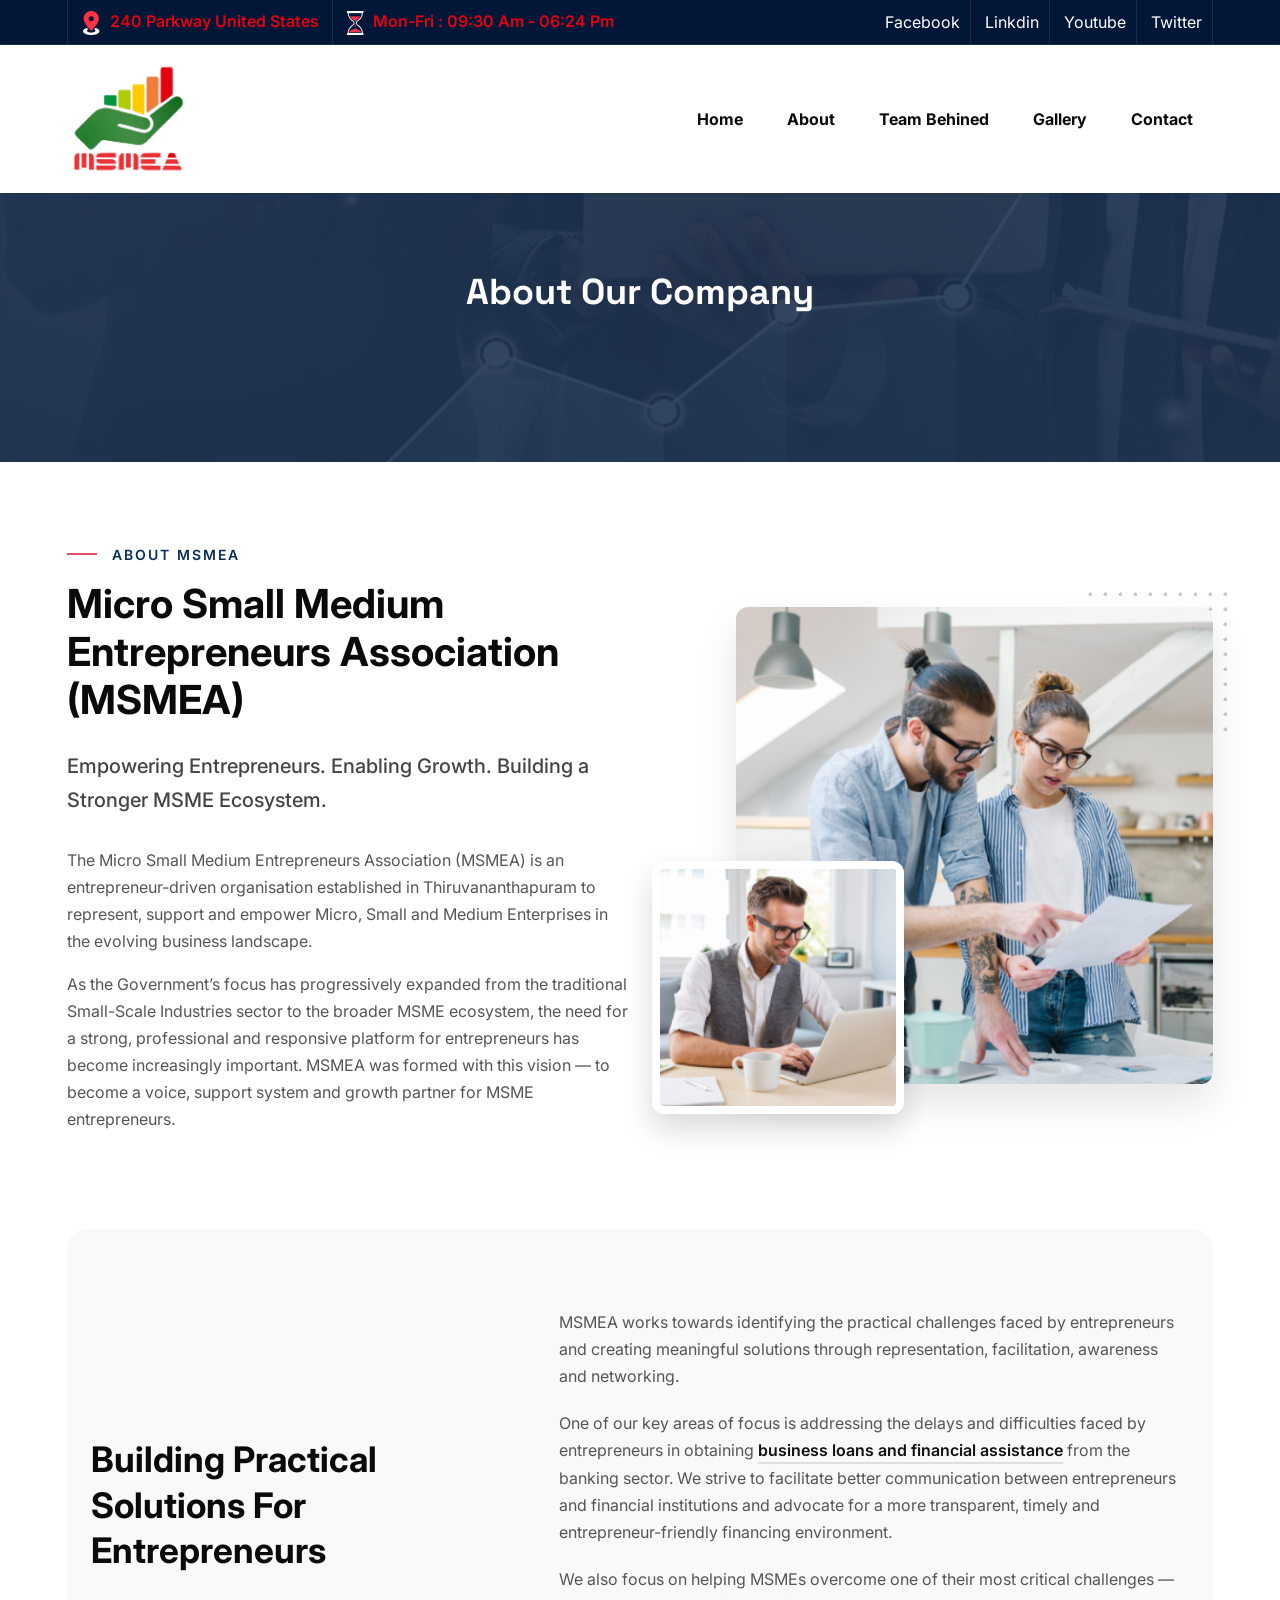
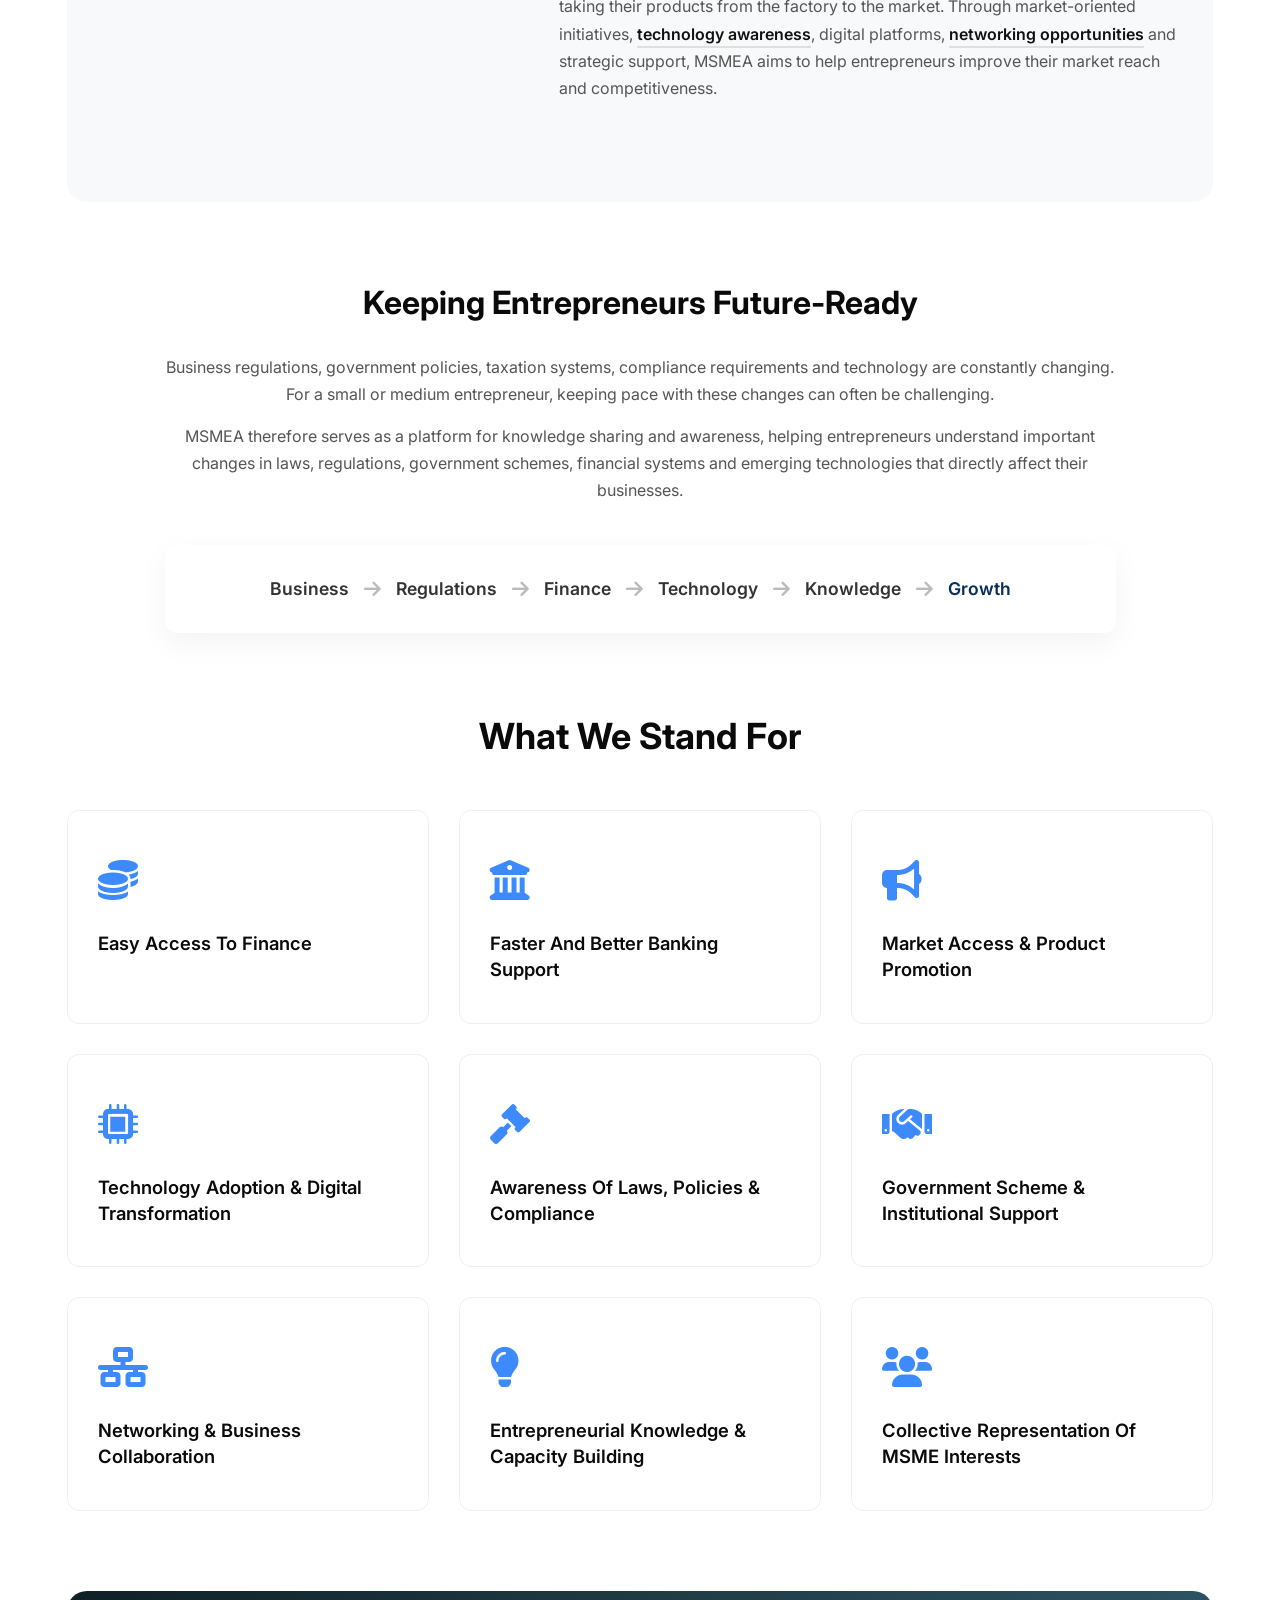
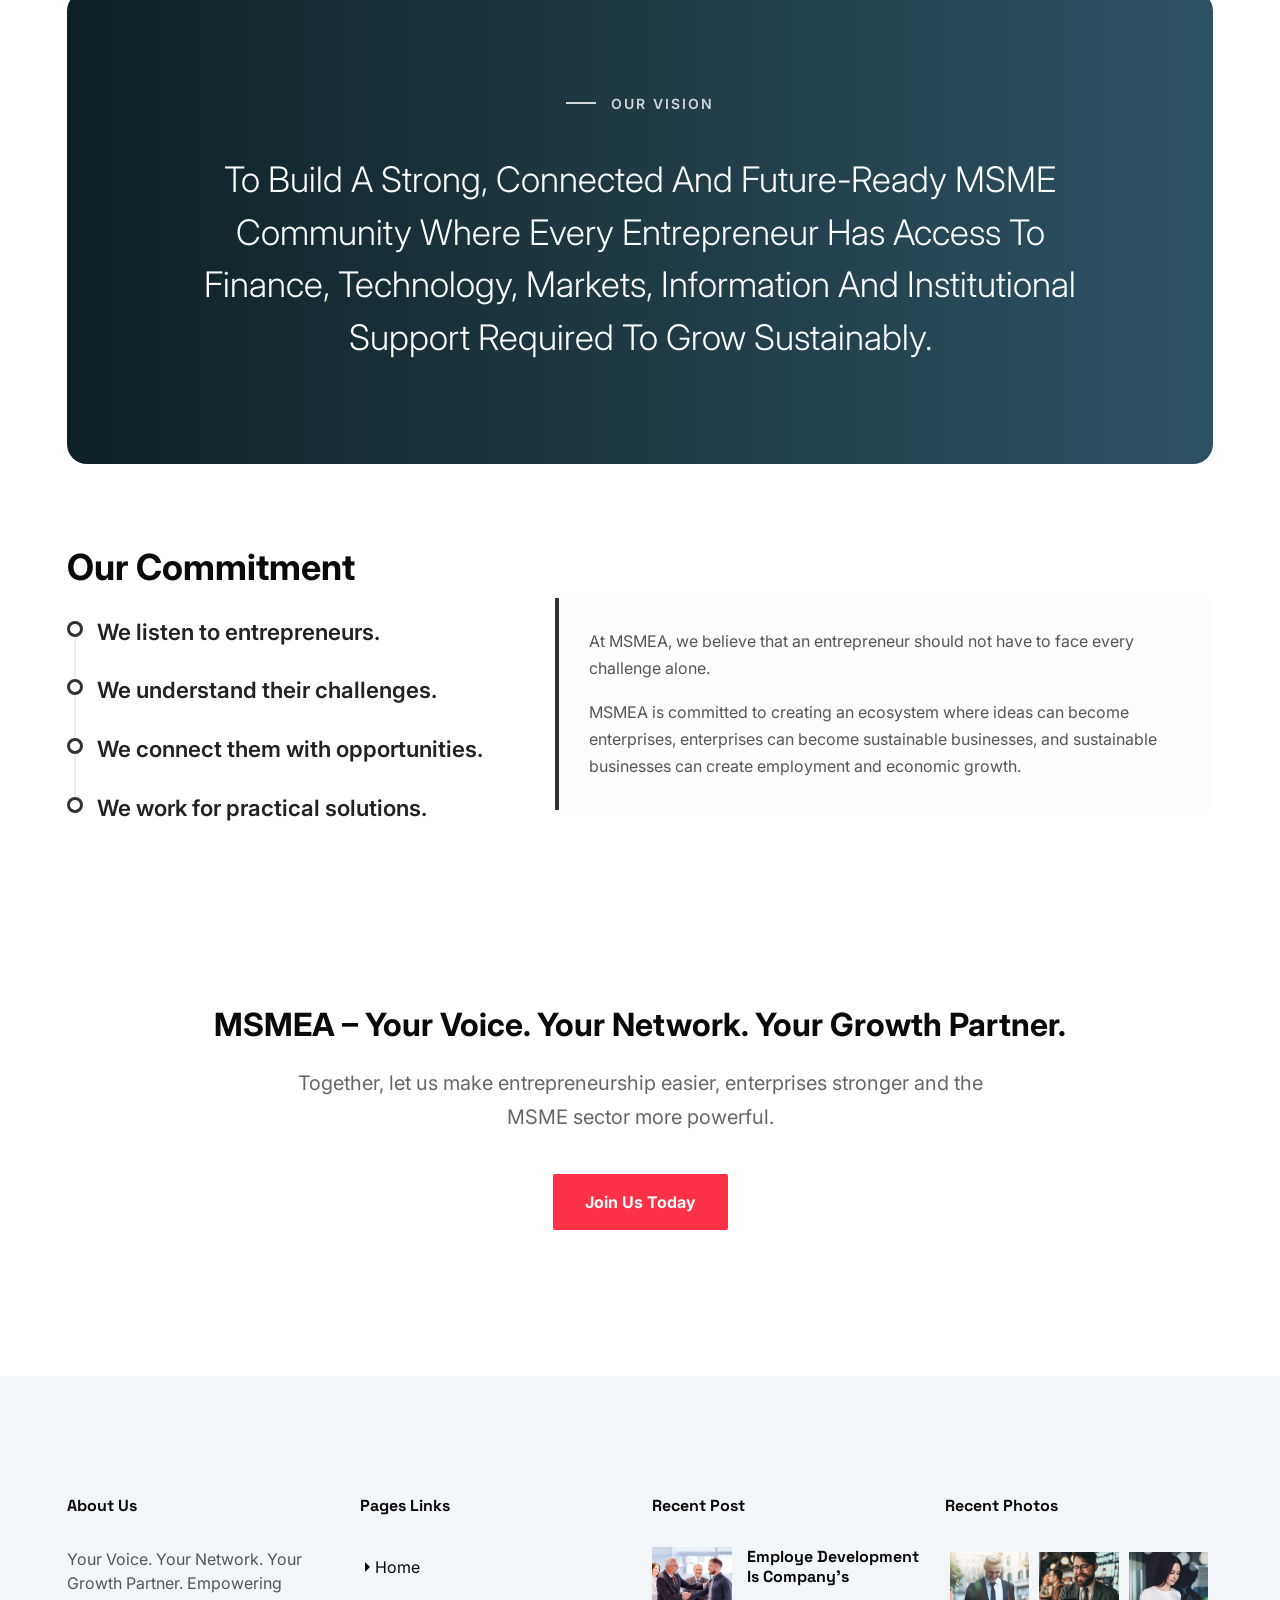
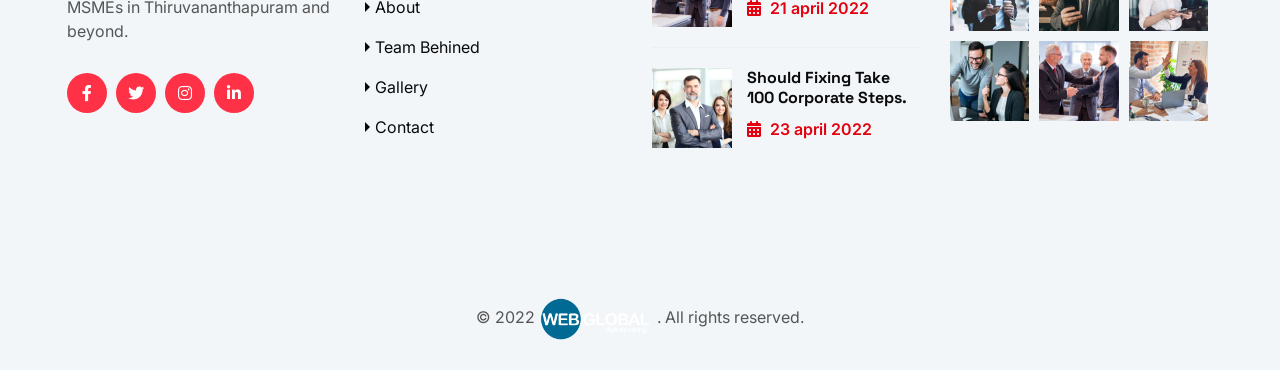
==== about.html @ 02229174 "Initial commit" ====
<!DOCTYPE html>
<html lang="en">


<head>
    <meta charset="UTF-8">
    <meta name="viewport" content="width=device-width, initial-scale=1.0">
    <!-- x-icon -->
    <link rel="shortcut icon" href="assets/images/favicon.png" type="image/x-icon">

    <!-- Other css -->
    <link rel="stylesheet" href="assets/css/animate.css">
    <link rel="stylesheet" href="assets/css/bootstrap.min.css">
    <link rel="stylesheet" href="assets/css/all.min.css">
    <link rel="stylesheet" href="assets/css/swiper.min.css">
    <link rel="stylesheet" href="assets/css/odometer.css">
    <link rel="stylesheet" href="assets/css/lightcase.css">
    <link rel="stylesheet" href="assets/css/style.css">
    <link rel="stylesheet" href="assets/css/styles.css">
    <link rel="stylesheet" href="assets/css/about-modern.css">

     <title>MSME | About</title>
    <link rel="stylesheet" href="https://unpkg.com/aos@2.3.1/dist/aos.css">
</head>

<body>
    <!-- preloader start here -->
    <div class="preloader">
        <div class="preloader-inner">
            <div class="preloader-icon">
                <span></span>
                <span></span>
            </div>
        </div>
    </div>
    <!-- preloader ending here -->



    <!-- ==========Header Section Starts Here========== -->
    <header class="header header__one header__three">
        <div class="header__top">
            <div class="container">
                <div class="row align-items-center">
                    <div class="col-xl-6 col-12">
                        <div class="info">
                            <ul>
                                <li>
                                    <img src="assets/images/header/icon/01.png" alt="icon" />
                                    <span>240 Parkway United States</span>
                                </li>
                                <li>
                                    <img src="assets/images/header/icon/02.png" alt="icon" />
                                    <span>Mon-Fri : 09:30 Am - 06:24 Pm</span>
                                </li>
                            </ul>
                        </div>
                    </div>
                    <div class="col-xl-6 col-12">
                        <div class="social text-xl-end">
                            <ul>
                                <li><a href="#">facebook</a></li>
                                <li><a href="#">linkdin</a></li>
                                <li><a href="#">youtube</a></li>
                                <li><a href="#">twitter</a></li>
                            </ul>
                        </div>
                    </div>
                </div>
            </div>
        </div>
        <div class="header__bottom">
            <div class="container">
                <div class="area">
                    <div class="logo">
                        <a href="index.html"><img src="assets/images/msma-logo.png" alt="logo" /></a>
                    </div>
                    <div class="main-menu">
                        <div class="menu">
                            <ul>
                                <li>
                                    <a href="index.html">Home</a>

                                </li>
                                <li>
                                    <a href="about.html" class="active">About</a>

                                </li>
                                <li>
                                    <a href="team-behined.html">Team Behined </a>

                                </li>
                                <li>
                                    <a href="gallery.html">Gallery</a>

                                </li>

                                <li><a href="contact.html">contact</a></li>
                            </ul>

                        </div>

                        <div class="header__bararea">
                            <div class="header__bar d-xl-none">
                                <span></span>
                                <span></span>
                                <span></span>
                            </div>
                            <div class="header__ellepsis d-xl-none">
                                <i class="fa-solid fa-circle-info"></i>
                            </div>
                        </div>
                    </div>
                </div>
            </div>
        </div>
    </header>
    <!-- ==========Header Section Ends Here========== -->



    <!-- ==========Page Header Section Starts Here========== -->
    <div class="pageheader">
        <div class="container">
            <div class="pageheader__content">
                <h2>About Our Company</h2>
                <!-- <nav aria-label="breadcrumb">
                    <ol class="breadcrumb">
                        <li class="breadcrumb-item"><a href="index.html">Home</a></li>
                        <li class="breadcrumb-item active" aria-current="page">About Us</li>
                    </ol>
                </nav> -->
            </div>
        </div>
    </div>
    <!-- ==========Page Header Section Ends Here========== -->

    <div class="about-modern" style="overflow: hidden;">
        <div class="container">


            <div class="about-intro">
                <div class="row align-items-center">
                    <div class="col-lg-6" data-aos="fade-right">
                        <span class="eyebrow">About MSMEA</span>
                        <h2 class="intro-heading">Micro Small Medium Entrepreneurs Association (MSMEA)</h2>
                        <p class="intro-lead">Empowering Entrepreneurs. Enabling Growth. Building a Stronger MSME
                            Ecosystem.</p>
                        <p>The Micro Small Medium Entrepreneurs Association (MSMEA) is an entrepreneur-driven
                            organisation established in Thiruvananthapuram to represent, support and empower Micro,
                            Small and Medium Enterprises in the evolving business landscape.</p>
                        <p>As the Government’s focus has progressively expanded from the traditional Small-Scale
                            Industries sector to the broader MSME ecosystem, the need for a strong, professional and
                            responsive platform for entrepreneurs has become increasingly important. MSMEA was formed
                            with this vision — to become a voice, support system and growth partner for MSME
                            entrepreneurs.</p>
                    </div>
                    <div class="col-lg-6" data-aos="fade-left" data-aos-delay="100">
                        <div class="intro-image-wrapper">
                            <div class="intro-shape"></div>
                            <img src="assets/images/about/12.jpg" alt="MSMEA About" class="intro-img-main">
                            <img src="assets/images/about/13.jpg" alt="Entrepreneurs" class="intro-img-secondary">
                        </div>
                    </div>
                </div>
            </div>


            <div class="about-mission">
                <div class="row align-items-center px-4">
                    <div class="col-lg-5" data-aos="fade-up">
                        <h2 class="mission-statement">Building Practical Solutions for Entrepreneurs</h2>
                    </div>
                    <div class="col-lg-7" data-aos="fade-left" data-aos-delay="100">
                        <div class="mission-content">
                            <p>MSMEA works towards identifying the practical challenges faced by entrepreneurs and
                                creating meaningful solutions through representation, facilitation, awareness and
                                networking.</p>
                            <p>One of our key areas of focus is addressing the delays and difficulties faced by
                                entrepreneurs in obtaining <span class="mission-highlight">business loans and financial
                                    assistance</span> from the banking sector. We strive to facilitate better
                                communication between entrepreneurs and financial institutions and advocate for a more
                                transparent, timely and entrepreneur-friendly financing environment.</p>
                            <p>We also focus on helping MSMEs overcome one of their most critical challenges — taking
                                their products from the factory to the market. Through market-oriented initiatives,
                                <span class="mission-highlight">technology awareness</span>, digital platforms, <span
                                    class="mission-highlight">networking opportunities</span> and strategic support,
                                MSMEA aims to help entrepreneurs improve their market reach and competitiveness.
                            </p>
                        </div>
                    </div>
                </div>
            </div>


            <div class="about-future">
                <h2 class="future-heading text-center" data-aos="fade-up">Keeping Entrepreneurs Future-Ready</h2>
                <div class="row justify-content-center" data-aos="fade-up" data-aos-delay="100">
                    <div class="col-lg-10 text-center">
                        <p>Business regulations, government policies, taxation systems, compliance requirements and
                            technology are constantly changing. For a small or medium entrepreneur, keeping pace with
                            these changes can often be challenging.</p>
                        <p>MSMEA therefore serves as a platform for knowledge sharing and awareness, helping
                            entrepreneurs understand important changes in laws, regulations, government schemes,
                            financial systems and emerging technologies that directly affect their businesses.</p>

                        <div class="future-progression justify-content-center">
                            <div class="future-step">Business</div>
                            <div class="future-arrow"><i class="fa-solid fa-arrow-right"></i></div>
                            <div class="future-step">Regulations</div>
                            <div class="future-arrow"><i class="fa-solid fa-arrow-right"></i></div>
                            <div class="future-step">Finance</div>
                            <div class="future-arrow"><i class="fa-solid fa-arrow-right"></i></div>
                            <div class="future-step">Technology</div>
                            <div class="future-arrow"><i class="fa-solid fa-arrow-right"></i></div>
                            <div class="future-step">Knowledge</div>
                            <div class="future-arrow"><i class="fa-solid fa-arrow-right"></i></div>
                            <div class="future-step" style="color: #0b2e59;">Growth</div>
                        </div>
                    </div>
                </div>
            </div>


            <div class="about-values">
                <h2 class="text-center" data-aos="fade-up">What We Stand For</h2>
                <div class="values-grid">
                    <div class="value-card" data-aos="fade-up" data-aos-delay="0">
                        <div class="value-icon"><i class="fa-solid fa-coins text-primary"></i></div>
                        <h4 class="value-title">Easy Access to Finance</h4>
                    </div>
                    <div class="value-card" data-aos="fade-up" data-aos-delay="100">
                        <div class="value-icon"><i class="fa-solid fa-building-columns text-primary"></i></div>
                        <h4 class="value-title">Faster and Better Banking Support</h4>
                    </div>
                    <div class="value-card" data-aos="fade-up" data-aos-delay="200">
                        <div class="value-icon"><i class="fa-solid fa-bullhorn text-primary"></i></div>
                        <h4 class="value-title">Market Access & Product Promotion</h4>
                    </div>
                    <div class="value-card" data-aos="fade-up" data-aos-delay="300">
                        <div class="value-icon"><i class="fa-solid fa-microchip text-primary"></i></div>
                        <h4 class="value-title">Technology Adoption & Digital Transformation</h4>
                    </div>
                    <div class="value-card" data-aos="fade-up" data-aos-delay="400">
                        <div class="value-icon"><i class="fa-solid fa-gavel text-primary"></i></div>
                        <h4 class="value-title">Awareness of Laws, Policies & Compliance</h4>
                    </div>
                    <div class="value-card" data-aos="fade-up" data-aos-delay="500">
                        <div class="value-icon"><i class="fa-solid fa-handshake text-primary"></i></div>
                        <h4 class="value-title">Government Scheme & Institutional Support</h4>
                    </div>
                    <div class="value-card" data-aos="fade-up" data-aos-delay="600">
                        <div class="value-icon"><i class="fa-solid fa-network-wired text-primary"></i></div>
                        <h4 class="value-title">Networking & Business Collaboration</h4>
                    </div>
                    <div class="value-card" data-aos="fade-up" data-aos-delay="700">
                        <div class="value-icon"><i class="fa-solid fa-lightbulb text-primary"></i></div>
                        <h4 class="value-title">Entrepreneurial Knowledge & Capacity Building</h4>
                    </div>
                    <div class="value-card" data-aos="fade-up" data-aos-delay="800">
                        <div class="value-icon"><i class="fa-solid fa-users text-primary"></i></div>
                        <h4 class="value-title">Collective Representation of MSME Interests</h4>
                    </div>
                </div>
            </div>


            <div class="about-vision" data-aos="zoom-in">
                <span class="eyebrow">Our Vision</span>
                <h2 class="vision-statement mt-4">To build a strong, connected and future-ready MSME community where
                    every entrepreneur has access to finance, technology, markets, information and institutional support
                    required to grow sustainably.</h2>
            </div>


            <div class="about-commitment">
                <div class="row align-items-center">
                    <div class="col-lg-5" data-aos="fade-right">
                        <h2 class="mb-4">Our Commitment</h2>
                        <div class="commitment-timeline">
                            <div class="timeline-item"><span class="timeline-text">We listen to entrepreneurs.</span>
                            </div>
                            <div class="timeline-item"><span class="timeline-text">We understand their
                                    challenges.</span></div>
                            <div class="timeline-item"><span class="timeline-text">We connect them with
                                    opportunities.</span></div>
                            <div class="timeline-item"><span class="timeline-text">We work for practical
                                    solutions.</span></div>
                        </div>
                    </div>
                    <div class="col-lg-7" data-aos="fade-left" data-aos-delay="100">
                        <div class="commitment-paragraph">
                            <p class="mb-3">At MSMEA, we believe that an entrepreneur should not have to face every
                                challenge alone.</p>
                            <p class="mb-0">MSMEA is committed to creating an ecosystem where ideas can become
                                enterprises, enterprises can become sustainable businesses, and sustainable businesses
                                can create employment and economic growth.</p>
                        </div>
                    </div>
                </div>
            </div>


            <div class="about-final" data-aos="fade-up">
                <h2 class="final-statement">MSMEA – Your Voice. Your Network. Your Growth Partner.</h2>
                <p class="final-sub">Together, let us make entrepreneurship easier, enterprises stronger and the MSME
                    sector more powerful.</p>
                <a href="contact.html" class="lab-btn">Join Us Today</a>
            </div>

        </div>
    </div>







    <!-- ==========Footer Section Starts Here========== -->
    <footer class="footer">
        <div class="footer__top padding-tb bg-color overflow-hidden">
            <div class="container">
                <div class="row g-5 g-lg-4">
                    <div class="col-lg-3 col-sm-6 col-12">
                        <div class="footer__about">
                            <div class="footer__title">
                                <h5>about us</h5>
                            </div>
                            <p>Your Voice. Your Network. Your Growth Partner. Empowering MSMEs in Thiruvananthapuram and
                                beyond. </p>
                            <ul>
                                <li><a href="#"><i class="fa-brands fa-facebook-f"></i></a></li>
                                <li><a href="#"><i class="fa-brands fa-twitter"></i></a></li>
                                <li><a href="#"><i class="fa-brands fa-instagram"></i></a></li>
                                <li><a href="#"><i class="fa-brands fa-linkedin-in"></i></a></li>
                            </ul>
                        </div>
                    </div>
                    <div class="col-lg-3 col-sm-6 col-12">
                        <div class="footer__page">
                            <div class="footer__title">
                                <h5>Pages Links</h5>
                            </div>
                            <div class="footer__wrapper">
                                <ul class="nav-foot">
                                    <li><a href="/">home </a></li>
                                    <li><a href="about.html">about </a></li>
                                    <li><a href="team-behined.html">Team Behined </a></li>
                                    <li><a href="gallery.html">gallery</a></li>

                                    <li><a href="#">Contact</a></li>

                                </ul>
                            </div>
                        </div>
                    </div>
                    <div class="col-lg-3 col-sm-6 col-12">
                        <div class="footer__post">
                            <div class="footer__title">
                                <h5>Recent Post</h5>
                            </div>
                            <div class="footer__wrapper">
                                <ul>
                                    <li>
                                        <div class="thumb">
                                            <a href="blog-sing.html"><img src="assets/images/blog/recentpost/01.jpg"
                                                    alt="recentpost" /></a>
                                        </div>
                                        <div class="content">
                                            <h6><a href="blog-single.html">Employe development is company’s</a></h6>
                                            <span class="date"><i class="fa-solid fa-calendar-days"></i> 21 april
                                                2022</span>
                                        </div>
                                    </li>
                                    <li>
                                        <div class="thumb">
                                            <a href="blog-sing.html"><img src="assets/images/blog/recentpost/02.jpg"
                                                    alt="recentpost" /></a>
                                        </div>
                                        <div class="content">
                                            <h6><a href="blog-single.html">Should fixing take 100 corporate steps.</a>
                                            </h6>
                                            <span class="date"><i class="fa-solid fa-calendar-days"></i> 23 april
                                                2022</span>
                                        </div>
                                    </li>
                                </ul>
                            </div>
                        </div>
                    </div>
                    <div class="col-lg-3 col-sm-6 col-12">
                        <div class="footer__gallery">
                            <div class="footer__title">
                                <h5>Recent Photos</h5>
                            </div>
                            <div class="footer__wrapper">
                                <ul>
                                    <li><a href="assets/images/footer/gallery/01.jpg" data-rel="lightcase"><img
                                                src="assets/images/footer/gallery/01.jpg" alt="gallery thumb" /></a>
                                    </li>
                                    <li><a href="assets/images/footer/gallery/02.jpg" data-rel="lightcase"><img
                                                src="assets/images/footer/gallery/02.jpg" alt="gallery thumb" /></a>
                                    </li>
                                    <li><a href="assets/images/footer/gallery/03.jpg" data-rel="lightcase"><img
                                                src="assets/images/footer/gallery/03.jpg" alt="gallery thumb" /></a>
                                    </li>
                                    <li><a href="assets/images/footer/gallery/04.jpg" data-rel="lightcase"><img
                                                src="assets/images/footer/gallery/04.jpg" alt="gallery thumb" /></a>
                                    </li>
                                    <li><a href="assets/images/footer/gallery/05.jpg" data-rel="lightcase"><img
                                                src="assets/images/footer/gallery/05.jpg" alt="gallery thumb" /></a>
                                    </li>
                                    <li><a href="assets/images/footer/gallery/06.jpg" data-rel="lightcase"><img
                                                src="assets/images/footer/gallery/06.jpg" alt="gallery thumb" /></a>
                                    </li>
                                </ul>
                            </div>
                        </div>
                    </div>
                </div>
            </div>
        </div>
        <div class="footer__bottom">
            <div class="container">
                <div class="footer__copytext text-center">
                    <p>&copy; 2022 <a href="https://www.webgbl.com/">
                            <img src="assets/images/webgbl-logo.png" class="copywrite-logo" />
                        </a>. All rights reserved.</p>
                </div>
            </div>
        </div>
    </footer>
    <!-- ==========Footer Section Ends Here========== -->







    <!-- scrollToTop start here -->
    <a href="#" class="scrollToTop"><i class="fa-solid fa-arrow-turn-up"></i></a>
    <!-- scrollToTop ending here -->




    <!-- All Scripts -->
    <script src="assets/js/jquery.js"></script>
    <script src="assets/js/bootstrap.bundle.min.js"></script>
    <script src="assets/js/waypoints.min.js"></script>
    <script src="assets/js/swiper.min.js"></script>
    <script src="assets/js/jquery.counterup.min.js"></script>
    <script src="assets/js/circularProgressBar.min.js"></script>
    <script src="assets/js/wow.min.js"></script>
    <script src="assets/js/isotope.pkgd.min.js"></script>
    <script src="assets/js/viewport.jquery.js"></script>
    <script src="assets/js/odometer.min.js"></script>
    <script src="assets/js/lightcase.js"></script>
    <script src="assets/js/functions.js"></script>
    <script src="https://unpkg.com/aos@2.3.1/dist/aos.js"></script>
    <script>
        document.addEventListener("DOMContentLoaded", function () {
            if (typeof AOS !== 'undefined') {
                AOS.init({
                    duration: 700,
                    easing: 'ease-out-cubic',
                    once: true,
                    offset: 80,
                    mirror: false,
                    disable: window.matchMedia('(prefers-reduced-motion: reduce)').matches
                });
            }
        });
    </script>
</body>


</html>
---- assets/css/lightcase.css ----
/**
 * Lightcase - jQuery Plugin
 * The smart and flexible Lightbox Plugin.
 *
 * @author		Cornel Boppart <cornel@bopp-art.com>
 * @copyright	Author
 *
 * @version		2.5.0 (11/03/2018)
 */
/**
 * Lightcase settings
 *
 * Note: Override default settings for your project without touching this source code by simply
 * defining those variables within a SASS map called '$lightcase-custom'.
 *
 * // Example usage
 * $lightcase-custom: (
 *   'breakpoint': 768px
 * );
 */
 @font-face {
    font-family: 'lightcase';
    src: url("../fonts/lightcaseeead.eot?55356177");
    src: url("../fonts/lightcaseeead.eot?55356177#iefix") format("embedded-opentype"), url("../fonts/lightcaseeead.woff?55356177") format("woff"), url("../fonts/lightcaseeead.ttf?55356177") format("truetype"), url("../fonts/lightcaseeead.svg?55356177#lightcase") format("svg");
    font-weight: normal;
    font-style: normal;
  }
  /* line 12, ../scss/components/fonts/_font-lightcase.scss */
  [class*='lightcase-icon-']:before {
    font-family: 'lightcase', sans-serif;
    font-style: normal;
    font-weight: normal;
    speak: none;
    display: inline-block;
    text-decoration: inherit;
    width: 1em;
    text-align: center;
    /* For safety - reset parent styles, that can break glyph codes*/
    font-variant: normal;
    text-transform: none;
    /* fix buttons height, for twitter bootstrap */
    line-height: 1em;
    /* Uncomment for 3D effect */
    /* text-shadow: 1px 1px 1px rgba(127, 127, 127, 0.3); */
  }
  
  /* Codes */
  /* line 35, ../scss/components/fonts/_font-lightcase.scss */
  .lightcase-icon-play:before {
    content: '\e800';
  }
  
  /* line 36, ../scss/components/fonts/_font-lightcase.scss */
  .lightcase-icon-pause:before {
    content: '\e801';
  }
  
  /* line 37, ../scss/components/fonts/_font-lightcase.scss */
  .lightcase-icon-close:before {
    content: '\e802';
  }
  
  /* line 38, ../scss/components/fonts/_font-lightcase.scss */
  .lightcase-icon-prev:before {
    content: '\e803';
  }
  
  /* line 39, ../scss/components/fonts/_font-lightcase.scss */
  .lightcase-icon-next:before {
    content: '\e804';
  }
  
  /* line 40, ../scss/components/fonts/_font-lightcase.scss */
  .lightcase-icon-spin:before {
    content: '\e805';
  }
  
  /**
   * Mixin providing icon defaults to be used on top of font-lightcase.
   *
   * Example usage:
   * @include icon(#e9e9e9)
   */
  /**
   * Mixin providing icon defaults including a hover status to be used
   * on top of font-lightcase.
   *
   * Example usage:
   * @include icon-hover(#e9e9e9, #fff)
   */
  /**
   * Provides natural content overflow behavior and scrolling support
   * even so for touch devices.
   *
   * Example usage:
   * @include overflow()
   */
  /**
   * Neutralizes/resets dimensions including width, height, position as well as margins,
   * paddings and styles. Used to enforce a neutral and unstyled look and behavoir!
   *
   * Example usage:
   * @include clear(true)
   *
   * @param boolean $important
   */
  @-webkit-keyframes lightcase-spin {
    0% {
      -webkit-transform: rotate(0deg);
      -moz-transform: rotate(0deg);
      -o-transform: rotate(0deg);
      transform: rotate(0deg);
    }
    100% {
      -webkit-transform: rotate(359deg);
      -moz-transform: rotate(359deg);
      -o-transform: rotate(359deg);
      transform: rotate(359deg);
    }
  }
  @-moz-keyframes lightcase-spin {
    0% {
      -webkit-transform: rotate(0deg);
      -moz-transform: rotate(0deg);
      -o-transform: rotate(0deg);
      transform: rotate(0deg);
    }
    100% {
      -webkit-transform: rotate(359deg);
      -moz-transform: rotate(359deg);
      -o-transform: rotate(359deg);
      transform: rotate(359deg);
    }
  }
  @-o-keyframes lightcase-spin {
    0% {
      -webkit-transform: rotate(0deg);
      -moz-transform: rotate(0deg);
      -o-transform: rotate(0deg);
      transform: rotate(0deg);
    }
    100% {
      -webkit-transform: rotate(359deg);
      -moz-transform: rotate(359deg);
      -o-transform: rotate(359deg);
      transform: rotate(359deg);
    }
  }
  @-ms-keyframes lightcase-spin {
    0% {
      -webkit-transform: rotate(0deg);
      -moz-transform: rotate(0deg);
      -o-transform: rotate(0deg);
      transform: rotate(0deg);
    }
    100% {
      -webkit-transform: rotate(359deg);
      -moz-transform: rotate(359deg);
      -o-transform: rotate(359deg);
      transform: rotate(359deg);
    }
  }
  @keyframes lightcase-spin {
    0% {
      -webkit-transform: rotate(0deg);
      -moz-transform: rotate(0deg);
      -o-transform: rotate(0deg);
      transform: rotate(0deg);
    }
    100% {
      -webkit-transform: rotate(359deg);
      -moz-transform: rotate(359deg);
      -o-transform: rotate(359deg);
      transform: rotate(359deg);
    }
  }
  /* line 1, ../scss/components/modules/_case.scss */
  #lightcase-case {
    display: none;
    position: fixed;
    z-index: 2002;
    top: 50%;
    left: 50%;
    font-family: arial, sans-serif;
    font-size: 13px;
    line-height: 1.5;
    text-align: left;
    text-shadow: 0 0 10px rgba(0, 0, 0, 0.5);
  }
  @media screen and (max-width: 640px) {
    /* line 16, ../scss/components/modules/_case.scss */
    html[data-lc-type=inline] #lightcase-case, html[data-lc-type=ajax] #lightcase-case {
      position: fixed !important;
      top: 0 !important;
      left: 0 !important;
      right: 0 !important;
      bottom: 0 !important;
      margin: 0 !important;
      padding: 55px 0 70px 0;
      width: 100% !important;
      height: 100% !important;
      overflow: auto !important;
    }
  }
  
  @media screen and (min-width: 641px) {
    /* line 4, ../scss/components/modules/_content.scss */
    html:not([data-lc-type=error]) #lightcase-content {
      position: relative;
      z-index: 1;
      text-shadow: none;
      background-color: #fff;
      -webkit-box-shadow: 0 0 30px rgba(0, 0, 0, 0.5);
      -moz-box-shadow: 0 0 30px rgba(0, 0, 0, 0.5);
      -o-box-shadow: 0 0 30px rgba(0, 0, 0, 0.5);
      box-shadow: 0 0 30px rgba(0, 0, 0, 0.5);
      -webkit-backface-visibility: hidden;
    }
  }
  @media screen and (min-width: 641px) {
    /* line 23, ../scss/components/modules/_content.scss */
    html[data-lc-type=image] #lightcase-content, html[data-lc-type=video] #lightcase-content {
      background-color: #333;
    }
  }
  /* line 31, ../scss/components/modules/_content.scss */
  html[data-lc-type=inline] #lightcase-content, html[data-lc-type=ajax] #lightcase-content, html[data-lc-type=error] #lightcase-content {
    -webkit-box-shadow: none;
    -moz-box-shadow: none;
    -o-box-shadow: none;
    box-shadow: none;
  }
  @media screen and (max-width: 640px) {
    /* line 31, ../scss/components/modules/_content.scss */
    html[data-lc-type=inline] #lightcase-content, html[data-lc-type=ajax] #lightcase-content, html[data-lc-type=error] #lightcase-content {
      position: relative !important;
      top: auto !important;
      left: auto !important;
      width: auto !important;
      height: auto !important;
      margin: 0 !important;
      padding: 0 !important;
      border: none !important;
      background: none !important;
    }
  }
  /* line 43, ../scss/components/modules/_content.scss */
  html[data-lc-type=inline] #lightcase-content .lightcase-contentInner, html[data-lc-type=ajax] #lightcase-content .lightcase-contentInner, html[data-lc-type=error] #lightcase-content .lightcase-contentInner {
    -webkit-box-sizing: border-box;
    -moz-box-sizing: border-box;
    -o-box-sizing: border-box;
    box-sizing: border-box;
  }
  @media screen and (max-width: 640px) {
    /* line 43, ../scss/components/modules/_content.scss */
    html[data-lc-type=inline] #lightcase-content .lightcase-contentInner, html[data-lc-type=ajax] #lightcase-content .lightcase-contentInner, html[data-lc-type=error] #lightcase-content .lightcase-contentInner {
      padding: 15px;
    }
    /* line 52, ../scss/components/modules/_content.scss */
    html[data-lc-type=inline] #lightcase-content .lightcase-contentInner, html[data-lc-type=inline] #lightcase-content .lightcase-contentInner > *, html[data-lc-type=ajax] #lightcase-content .lightcase-contentInner, html[data-lc-type=ajax] #lightcase-content .lightcase-contentInner > *, html[data-lc-type=error] #lightcase-content .lightcase-contentInner, html[data-lc-type=error] #lightcase-content .lightcase-contentInner > * {
      width: 100% !important;
      max-width: none !important;
    }
    /* line 59, ../scss/components/modules/_content.scss */
    html[data-lc-type=inline] #lightcase-content .lightcase-contentInner > *:not(iframe), html[data-lc-type=ajax] #lightcase-content .lightcase-contentInner > *:not(iframe), html[data-lc-type=error] #lightcase-content .lightcase-contentInner > *:not(iframe) {
      height: auto !important;
      max-height: none !important;
    }
  }
  @media screen and (max-width: 640px) {
    /* line 70, ../scss/components/modules/_content.scss */
    html.lightcase-isMobileDevice[data-lc-type=iframe] #lightcase-content .lightcase-contentInner iframe {
      overflow: auto;
      -webkit-overflow-scrolling: touch;
    }
  }
  @media screen and (max-width: 640px) and (min-width: 641px) {
    /* line 74, ../scss/components/modules/_content.scss */
    html[data-lc-type=image] #lightcase-content .lightcase-contentInner, html[data-lc-type=video] #lightcase-content .lightcase-contentInner {
      line-height: 0.75;
    }
  }
  
  /* line 82, ../scss/components/modules/_content.scss */
  html[data-lc-type=image] #lightcase-content .lightcase-contentInner {
    position: relative;
    overflow: hidden !important;
  }
  @media screen and (max-width: 640px) {
    /* line 91, ../scss/components/modules/_content.scss */
    html[data-lc-type=inline] #lightcase-content .lightcase-contentInner .lightcase-inlineWrap, html[data-lc-type=ajax] #lightcase-content .lightcase-contentInner .lightcase-inlineWrap, html[data-lc-type=error] #lightcase-content .lightcase-contentInner .lightcase-inlineWrap {
      position: relative !important;
      top: auto !important;
      left: auto !important;
      width: auto !important;
      height: auto !important;
      margin: 0 !important;
      padding: 0 !important;
      border: none !important;
      background: none !important;
    }
  }
  @media screen and (min-width: 641px) {
    /* line 100, ../scss/components/modules/_content.scss */
    html:not([data-lc-type=error]) #lightcase-content .lightcase-contentInner .lightcase-inlineWrap {
      padding: 30px;
      overflow: auto;
      -webkit-box-sizing: border-box;
      -moz-box-sizing: border-box;
      -o-box-sizing: border-box;
      box-sizing: border-box;
    }
  }
  @media screen and (max-width: 640px) {
    /* line 117, ../scss/components/modules/_content.scss */
    #lightcase-content h1, #lightcase-content h2, #lightcase-content h3, #lightcase-content h4, #lightcase-content h5, #lightcase-content h6, #lightcase-content p {
      color: #aaa;
    }
  }
  @media screen and (min-width: 641px) {
    /* line 117, ../scss/components/modules/_content.scss */
    #lightcase-content h1, #lightcase-content h2, #lightcase-content h3, #lightcase-content h4, #lightcase-content h5, #lightcase-content h6, #lightcase-content p {
      color: #333;
    }
  }
  
  /* line 3, ../scss/components/modules/_error.scss */
  #lightcase-case p.lightcase-error {
    margin: 0;
    font-size: 17px;
    text-align: center;
    white-space: nowrap;
    overflow: hidden;
    text-overflow: ellipsis;
    color: #aaa;
  }
  @media screen and (max-width: 640px) {
    /* line 3, ../scss/components/modules/_error.scss */
    #lightcase-case p.lightcase-error {
      padding: 30px 0;
    }
  }
  @media screen and (min-width: 641px) {
    /* line 3, ../scss/components/modules/_error.scss */
    #lightcase-case p.lightcase-error {
      padding: 0;
    }
  }
  
  /* line 4, ../scss/components/modules/_global.scss */
  .lightcase-open body {
    overflow: hidden;
  }
  /* line 8, ../scss/components/modules/_global.scss */
  .lightcase-isMobileDevice .lightcase-open body {
    max-width: 100%;
    max-height: 100%;
  }
  
  /* line 1, ../scss/components/modules/_info.scss */
  #lightcase-info {
    position: absolute;
    padding-top: 15px;
  }
  /* line 9, ../scss/components/modules/_info.scss */
  #lightcase-info #lightcase-title,
  #lightcase-info #lightcase-caption {
    margin: 0;
    padding: 0;
    line-height: 1.5;
    font-weight: normal;
    text-overflow: ellipsis;
  }
  /* line 19, ../scss/components/modules/_info.scss */
  #lightcase-info #lightcase-title {
    font-size: 17px;
    color: #aaa;
  }
  @media screen and (max-width: 640px) {
    /* line 19, ../scss/components/modules/_info.scss */
    #lightcase-info #lightcase-title {
      position: fixed;
      top: 10px;
      left: 0;
      max-width: 87.5%;
      padding: 5px 15px;
      background: #333;
    }
  }
  /* line 33, ../scss/components/modules/_info.scss */
  #lightcase-info #lightcase-caption {
    clear: both;
    font-size: 13px;
    color: #aaa;
  }
  /* line 39, ../scss/components/modules/_info.scss */
  #lightcase-info #lightcase-sequenceInfo {
    font-size: 11px;
    color: #aaa;
  }
  @media screen and (max-width: 640px) {
    /* line 45, ../scss/components/modules/_info.scss */
    .lightcase-fullScreenMode #lightcase-info {
      padding-left: 15px;
      padding-right: 15px;
    }
    /* line 51, ../scss/components/modules/_info.scss */
    html:not([data-lc-type=image]):not([data-lc-type=video]):not([data-lc-type=flash]):not([data-lc-type=error]) #lightcase-info {
      position: static;
    }
  }
  
  /* line 1, ../scss/components/modules/_loading.scss */
  #lightcase-loading {
    position: fixed;
    z-index: 9999;
    width: 1.123em;
    height: auto;
    font-size: 38px;
    line-height: 1;
    text-align: center;
    text-shadow: none;
    position: fixed;
    z-index: 2001;
    top: 50%;
    left: 50%;
    margin-top: -0.5em;
    margin-left: -0.5em;
    opacity: 1;
    font-size: 32px;
    text-shadow: 0 0 15px #fff;
    -moz-transform-origin: 50% 53%;
    -webkit-animation: lightcase-spin 0.5s infinite linear;
    -moz-animation: lightcase-spin 0.5s infinite linear;
    -o-animation: lightcase-spin 0.5s infinite linear;
    animation: lightcase-spin 0.5s infinite linear;
  }
  /* line 20, ../scss/components/mixins/_presets.scss */
  #lightcase-loading, #lightcase-loading:focus {
    text-decoration: none;
    color: #fff;
    -webkit-tap-highlight-color: transparent;
    -webkit-transition: color, opacity, ease-in-out 0.25s;
    -moz-transition: color, opacity, ease-in-out 0.25s;
    -o-transition: color, opacity, ease-in-out 0.25s;
    transition: color, opacity, ease-in-out 0.25s;
  }
  /* line 32, ../scss/components/mixins/_presets.scss */
  #lightcase-loading > span {
    display: inline-block;
    text-indent: -9999px;
  }
  
  /* line 2, ../scss/components/modules/_navigation.scss */
  a[class*='lightcase-icon-'] {
    position: fixed;
    z-index: 9999;
    width: 1.123em;
    height: auto;
    font-size: 38px;
    line-height: 1;
    text-align: center;
    text-shadow: none;
    outline: none;
    cursor: pointer;
  }
  /* line 20, ../scss/components/mixins/_presets.scss */
  a[class*='lightcase-icon-'], a[class*='lightcase-icon-']:focus {
    text-decoration: none;
    color: rgba(255, 255, 255, 0.6);
    -webkit-tap-highlight-color: transparent;
    -webkit-transition: color, opacity, ease-in-out 0.25s;
    -moz-transition: color, opacity, ease-in-out 0.25s;
    -o-transition: color, opacity, ease-in-out 0.25s;
    transition: color, opacity, ease-in-out 0.25s;
  }
  /* line 32, ../scss/components/mixins/_presets.scss */
  a[class*='lightcase-icon-'] > span {
    display: inline-block;
    text-indent: -9999px;
  }
  /* line 49, ../scss/components/mixins/_presets.scss */
  a[class*='lightcase-icon-']:hover {
    color: white;
    text-shadow: 0 0 15px white;
  }
  /* line 10, ../scss/components/modules/_navigation.scss */
  .lightcase-isMobileDevice a[class*='lightcase-icon-']:hover {
    color: #aaa;
    text-shadow: none;
  }
  /* line 17, ../scss/components/modules/_navigation.scss */
  a[class*='lightcase-icon-'].lightcase-icon-close {
    position: fixed;
    top: 15px;
    right: 15px;
    bottom: auto;
    margin: 0;
    opacity: 0;
    outline: none;
  }
  /* line 28, ../scss/components/modules/_navigation.scss */
  a[class*='lightcase-icon-'].lightcase-icon-prev {
    left: 15px;
  }
  /* line 33, ../scss/components/modules/_navigation.scss */
  a[class*='lightcase-icon-'].lightcase-icon-next {
    right: 15px;
  }
  /* line 38, ../scss/components/modules/_navigation.scss */
  a[class*='lightcase-icon-'].lightcase-icon-pause, a[class*='lightcase-icon-'].lightcase-icon-play {
    left: 50%;
    margin-left: -0.5em;
  }
  @media screen and (min-width: 641px) {
    /* line 38, ../scss/components/modules/_navigation.scss */
    a[class*='lightcase-icon-'].lightcase-icon-pause, a[class*='lightcase-icon-'].lightcase-icon-play {
      opacity: 0;
    }
  }
  @media screen and (max-width: 640px) {
    /* line 2, ../scss/components/modules/_navigation.scss */
    a[class*='lightcase-icon-'] {
      bottom: 15px;
      font-size: 24px;
    }
  }
  @media screen and (min-width: 641px) {
    /* line 2, ../scss/components/modules/_navigation.scss */
    a[class*='lightcase-icon-'] {
      bottom: 50%;
      margin-bottom: -0.5em;
    }
    /* line 57, ../scss/components/modules/_navigation.scss */
    a[class*='lightcase-icon-']:hover, #lightcase-case:hover ~ a[class*='lightcase-icon-'] {
      opacity: 1;
    }
  }
  
  /* line 1, ../scss/components/modules/_overlay.scss */
  #lightcase-overlay {
    display: none;
    width: 100%;
    min-height: 100%;
    position: fixed;
    z-index: 2000;
    top: -9999px;
    bottom: -9999px;
    left: 0;
    background: #333;
  }
  @media screen and (max-width: 640px) {
    /* line 1, ../scss/components/modules/_overlay.scss */
    #lightcase-overlay {
      opacity: 1 !important;
    }
  }
---- assets/css/style.css ----
@import url("https://fonts.googleapis.com/css2?family=Space+Grotesk:wght@300;400;500;600;700&amp;display=swap");
@import url("https://fonts.googleapis.com/css2?family=Inter:wght@100;200;300;400;500;600;700;800;900&amp;display=swap");

/* browser prefix adding  */
/*!
Template Name: constol
Template URI: https://themeforest.net/user/pixiansstudiouiux
Author: labartisan.net
Author URI: https://themeforest.net/user/pixiansstudiouiux
Description: Description
Version: 1.0.0
Text Domain: constol
Tags: accountant, advertising, adviser, agency, broker, consultant, consulting, figma-template, finance, insurance, multipurpose

*/
/*--------------------------------------------------------------
>>> TABLE OF CONTENTS:
----------------------------------------------------------------
# Normalize
# Typography
# Global CSS
# Header CSS
	*Style-1
	*Style-2
	*Mobile Header
# Page Header
# Banner
	*Style-1
	*Style-2
# Main
    *home + all common section
# Blog
	*Style-1
	*Blog Single
# Blog Widget
# Contact Us
#Footer
--------------------------------------------------------------*/
/* @@@@@@@@@@@@@  Extend Property CSS Writing Now  @@@@@@@@@@@@@@ */
.footer__gallery .footer__wrapper ul,
.footer__post .footer__wrapper ul li,
.footer__page .footer__wrapper ul,
.contact__form form,
.callAaction__form form,
.header__bararea,
.header__two .header__top .header__toparea .info ul li,
.header__two .header__top .header__toparea .info ul,
.header__two .header__top .header__toparea,
.header__bottom .area .menu,
.header__bottom .area,
.sidebar__commentForm .body form,
.sidebar__comment .body ul li .content__top,
.sidebar__author .body,
.sidebar__relatedpost .body ul,
.sidebar__categorie .body ul li,
.sidebar .body ul li,
.jobs__list,
.jobs__search form,
.history__inner,
.history .section__wrapper,
.misson__inner,
.appointment__inner,
.specialtie__two .specialtie__inner,
.blog--single .blog__content blockquote,
.blog.home .blog__meta ul,
.testimonial__three .testimonial__thumb,
.testimonial__author,
.testimonial__inner,
.testimonial__navigation,
.project__content,
.teamMember__single .teamMember__memberDetails form,
.teamMember__inner,
.service__four .service__inner,
.progressbararea li .title,
.about__author,
.about__footer,
.about__content ul li,
.about__content ul,
.feature__four .feature__inner,
.feature__thumb,
.banner__two .banner__btngroup,
.banner__btngroup .video__btn,
.banner__btngroup,
.paginations ul li a,
.tags-section .tags,
.tags-section {
  display: flex;
  flex-wrap: wrap;
}

.footer__page .footer__wrapper ul li a,
.callAaction__form,
.callAaction,
.menu-item-has-children>a,
.header__bar,
.header__two .header__bottom .area .search-area form,
.header__bottom .area .menu ul li,
.sidebar__search form,
.history__year>span span,
.history__year>span,
.history__inner,
.appointment form,
.specialtie__two .specialtie__content .thumb,
.blog.home .blog__thumb,
.testimonial__three .testimonial__video,
.testimonial__thumb .thumb,
.project__inner,
.work__two .work__inner,
.work__thumb,
.teamMember__two .teamMember__inner,
.service__content,
.about__thumb .thumb--content,
.about__thumb .thumb--2>img,
.about__thumb .thumb,
.custom-select,
.paginations ul li a,
.section-header h2,
.section-header,
.lab-btn,
.tags-section .tags li span,
.custom-upload {
  position: relative;
}

.footer__page .footer__wrapper ul li a::after,
.callAaction::after,
.menu-item-has-children>a::before,
.menu-item-has-children>a::after,
.header__bar span,
.header__two .header__bottom .area .search-area form button,
.sidebar__search form button,
.history__year>span::before,
.history__year>span::after,
.accordion-button:before,
.accordion-button:after,
.appointment form::after,
.blog.home .blog__thumb .date,
.testimonial__thumb .thumb i,
.project__icon,
.project__content,
.work__two .work__content,
.work__two .work__inner span,
.work__thumb span,
.teamMember__two .teamMember__content,
.service__content .round-btn,
.about__one .about__thumb .thumb::after,
.about__thumb .thumb--content img,
.about__thumb .thumb .floating-img,
.about__thumb .thumb--experience,
.custom-select::after,
.section-header h2::after,
.tags-section .tags li span::after,
.custom-upload input[type=file] {
  position: absolute;
  content: "";
}

.footer__gallery .footer__wrapper ul li a,
.footer__post .footer__wrapper ul li .thumb,
.sidebar__relatedpost .body ul li .thumb,
.sidebar__recentpost .body ul li .thumb,
.history__thumb,
.blog.home .blog__thumb,
.testimonial__three .testimonial__thumb .thumb,
.project__thumb,
.teamMember__thumb,
.service__thumb,
.about,
.gallery-img,
.lab-btn,
.preloader,
.custom-upload,
.project__content h4 a,
.service__content h4 a,
.feature__content h4,
.footer__post .footer__wrapper ul li .content h6 a,
.sidebar .body ul li .content h6 a,
.blog.home .blog__content h4 a,
.blog.home .blog__content h3 a,
.service__content p,
.specialtie__two .specialtie__content h2,
.feature__content p {
  overflow: hidden;
}

.header__ellepsis i,
.header__bar,
.filters-button-group .button,
.lab-btn,
.custom-upload input[type=file],
.custom-upload .file-btn,
.custom-upload {
  cursor: pointer;
}

.footer__gallery .footer__wrapper ul li a img,
.googleMap iframe,
.header__bar span,
.header__one,
.header.header-fixed.header__two .header__bottom,
.sidebar__author .body .content,
.sidebar__author .body .thumb,
.sidebar__relatedpost .body ul li .thumb img,
.sidebar__relatedpost .body ul li,
.history__thumb img,
.misson__content,
.misson__thumb img,
.misson__thumb,
.specialtie__two .specialtie__content .thumb img,
.specialtie__two .specialtie__content,
.specialtie__two .specialtie__thumb img,
.specialtie__two .specialtie__thumb,
.blog--single .blog__content blockquote p,
.blog.home .blog__thumb img,
.testimonial__three .testimonial__content,
.testimonial__three .testimonial__thumb,
.project__content,
.project__thumb img,
.work__two .work__content h5,
.work__two .work__content,
.teamMember__single .teamMember__memberInfo-thumb img,
.teamMember__two .teamMember__content,
.teamMember__two .teamMember__thumb,
.teamMember__thumb img,
.teamMember__thumb,
.service__five .service__thumb img,
.service__four .service__content,
.service__four .service__thumb img,
.service__four .service__thumb,
.progressbararea li .progress,
.progressbararea li .title,
.about__content ul li,
.feature__four .feature__content,
.feature__four .feature__thumb,
.custom-select select,
.custom-select,
input,
textarea,
select {
  width: 100%;
}

.googleMap iframe,
.project__content,
.teamMember__thumb a,
.teamMember__thumb img,
.about__thumb .thumb--content {
  height: 100%;
}

.footer__copytext p a,
.header__two .header__top .header__toparea .info ul li .text p,
.header__two .header__top .header__toparea .info ul li .text span,
.header__bottom .area .menu ul li a,
.sidebar__helps .body .content ul li p,
.history__year>span span,
.pageheader__content .breadcrumb .breadcrumb-item a,
.appointment__content input::placeholder,
.appointment__content input,
.specialtie__content>span,
.blog.home .blog__content .read-more,
.work__two .work__inner span,
.work__thumb span,
.teamMember__content>a,
.service__three .service__content .read-more,
.service__two .service__content .read-more,
.service__content span,
.banner__btngroup .video__btn span,
.read-more,
.filters-button-group .button,
.text-btn,
.lab-btn,
.infotext p,
.pagination li .page-link,
h1,
h2,
h3,
h4,
h5,
h6,
h1 a,
h2 a,
h3 a,
h4 a,
h5 a,
h6 a,
a h1,
a h2,
a h3,
a h4,
a h5,
a h6 {
  font-weight: 700;
}

.header__four .header__top--center .info ul li span {
  font-weight: 400;
}

.specialtie__two .specialtie__content .thumb .icon,
.testimonial__three .testimonial__video .icon {
  position: absolute;
  content: "";
  top: 50%;
  left: 50%;
  -webkit-transform: translate(-50%, -50%);
  transform: translate(-50%, -50%);
}

.contact__form form,
.pageheader__content .breadcrumb,
.feature__four .feature__thumb,
.feature__four .feature__inner,
.feature__three .feature__thumb,
.feature__two .feature__thumb,
.paginations ul li a {
  justify-content: center;
}

.footer__page .footer__wrapper ul,
.callAaction__form form,
.header__two .header__top .header__toparea,
.header__bottom .area .menu,
.header__bottom .area,
.sidebar__commentForm .body form,
.sidebar__comment .body ul li .content__top,
.sidebar__relatedpost .body ul,
.sidebar__categorie .body ul li,
.jobs__search form,
.blog.home .blog__meta ul,
.testimonial__three .testimonial__author,
.testimonial__author,
.teamMember__single .teamMember__memberDetails form,
.progressbararea li .title,
.about__three .about__content ul,
.about__four .about__content ul,
.feature__thumb,
.tags-section {
  justify-content: space-between;
}

.header__bararea,
.header__two .header__top .header__toparea .info ul li,
.header__two .header__top .header__toparea,
.header__bottom .area,
.sidebar__comment .body ul li .content__top,
.sidebar .body ul li,
.jobs__list,
.history__inner,
.appointment__inner,
.specialtie__two .specialtie__inner,
.testimonial__three .testimonial__author,
.about__author,
.about__footer,
.feature__four .feature__inner,
.feature__thumb,
.banner__btngroup .video__btn,
.banner__btngroup,
.paginations ul li a,
.tags-section .tags,
.tags-section {
  align-items: center;
}

/* @@@@@@@@@@@@@  Extend Property CSS Writing Now  @@@@@@@@@@@@@@ */
.specialtie__two .specialtie__content h2,
.feature__content p {
  display: -webkit-box;

}

.footer__post .footer__wrapper ul li .content h6 a,
.sidebar .body ul li .content h6 a,
.blog.home .blog__content h4 a,
.blog.home .blog__content h3 a,
.service__content p {
  display: -webkit-box;

}



.work__two .work__content p,
.about__three .about__thumb .thumb::after,
.about__four .about__thumb .thumb::after,
.about__two .about__thumb .thumb::after {
  display: none;
}

.footer__gallery .footer__wrapper ul li a,
.header__bottom .area .menu ul li ul li,
.header__bottom .area .menu ul li a,
.project__content span,
.teamMember__content span,
.teamMember__thumb a {
  display: block;
}

.footer__page .footer__wrapper ul li a,
.footer__about ul li a,
.footer__about ul li,
.header__bar span,
.header__one .header__top .social li a,
.header__one .header__top .social li,
.header__one .header__top .info ul li,
.header__bottom .area .menu ul li,
.sidebar__author .body .content ul li,
.sidebar__author .body .content span,
.jobs__catagory ul li,
.history__year>span,
.specialtie__content>span,
.blog.home .blog__meta ul li,
.blog.home .blog__thumb .date,
.testimonial__thumb .thumb i,
.work__two .work__inner span,
.work__thumb span,
.teamMember__single .teamMember__memberInfo-content>span,
.teamMember__content ul li,
.feature__thumb span,
.lab-btn,
.scrollToTop i,
.tags-section .social-link-list li a,
.tags-section .tags li a,
.tags-section .tags li span i,
.custom-upload {
  display: inline-block;
}

.border-radius-2,
.tags-section .social-link-list li a {
  border-radius: 2px;
}

/* @@@@@@@@@@@@@  Extend Property CSS Writing Now  @@@@@@@@@@@@@@ */
.googleMap iframe,
.contact__form form .lab-btn,
.callAaction__form form .lab-btn,
.header__two .header__bottom .area .search-area form button,
.sidebar__author .body .content ul li,
.jobs__lists .table tr td,
.misson__tabul,
.appointment__inner--submit .lab-btn,
.teamMember__single .teamMember__memberDetails form .lab-btn {
  border: none;
}

.footer__copytext p a,
.footer__page .footer__wrapper ul li a,
.header__one .header__top .social li a,
.header__bottom .area .menu ul li a,
.sidebar__comment .body ul li .content .reply a,
.sidebar__tags .body ul li a,
.sidebar__helps .body .content ul li p,
.jobs__lists .table tr td p,
.pageheader__content .breadcrumb .breadcrumb-item,
.appointment__content input::placeholder,
.appointment__content label,
.blog.home .blog__meta ul li,
.blog.home .blog__content .read-more,
.teamMember__single .teamMember__memberInfo-content>span,
.teamMember__content>a,
.teamMember__content span,
.service__three .service__content .read-more,
.service__two .service__content .read-more,
.service__content span,
.banner__btngroup .video__btn span,
.read-more,
.filters-button-group .button,
.tags-section .tags li a,
h1,
h2,
h3,
h4,
h5,
h6,
h1 a,
h2 a,
h3 a,
h4 a,
h5 a,
h6 a,
a h1,
a h2,
a h3,
a h4,
a h5,
a h6 {
  text-transform: capitalize;
}

/* @@@@@@@@@@@@@  Extend Property CSS Writing Now  @@@@@@@@@@@@@@ */
.footer__about ul li a,
.information__icon,
.menu-item-has-children.open>a::after,
.menu-item-has-children.open>a::before,
.header__four .header__bottom .area .menu ul li:hover>a,
.header__three .header__bottom .area .menu ul li ul li a.active,
.header__three .header__bottom .area .menu ul li ul li a:hover,
.header__three .header__bottom .area .menu ul li>a,
.header__two .header__bottom .area .search-area form button,
.header__two .header__bottom .area .search-area form input,
.header__one .header__top .social li a,
.header__one .header__top .info ul li,
.header__bottom .area .menu ul li ul li a,
.header__bottom .area .menu ul li a,
.sidebar__comment .body ul li .content .reply a,
.sidebar__tags .body ul li a:hover,
.pageheader__content .breadcrumb .breadcrumb-item a,
.pageheader__content h2,
.misson__tabul li .lab-btn.active,
.misson__tabul li .lab-btn:hover,
.specialtie__two .specialtie__content h2,
.specialtie__two *,
.specialtie__content h5,
.specialtie .section__header h2,
.blog--single .blog__content blockquote p,
.blog--single .blog__content blockquote i,
.blog.bg-primary .section__header h2,
.blog.home .blog__thumb .date,
.testimonial__three .testimonial__video .icon,
.testimonial__thumb .thumb i,
.testimonial__navigation .navi,
.testimonial .section__header h2,
.project__content h4 a,
.project__content span,
.work__two .work__content h5,
.work__two .work__inner,
.work__thumb span,
.teamMember__two .teamMember__inner:hover .teamMember__content h4 a,
.teamMember__two .teamMember__inner:hover .teamMember__content span,
.teamMember__two .teamMember__inner:hover .teamMember__content ul li a,
.service__single .service__content .teamMember__content ul li i,
.service__single .service__content .teamMember__inner:hover .teamMember__content h4 a,
.service__content .round-btn,
.about__thumb .thumb--content h4,
.feature__four .feature__content h5,
.feature__three .col-12:nth-child(2) .feature__content h4,
.feature__three .col-12:nth-child(2) .feature__content p,
.feature__three .col-12:nth-child(1) .feature__content h4,
.feature__three .col-12:nth-child(1) .feature__content p,
.feature__area .infotext p,
.banner__five .banner__btngroup a:first-child,
.banner__three .banner__btngroup .lab-btn,
.banner__one .banner__content h2,
.banner__btngroup .video__btn span,
.filters-button-group .button.is-checked,
.bg-title *,
.tags-section .social-link-list li a,
.pagination li .page-link:hover {
  color: #fff;
}

.bg-color {
  background-color: #F2F6F9;
}

.header__four .header__top--center .info ul li span,
.header__two .header__top .header__toparea .info ul li .text p,
.misson__tabul li .lab-btn,
.appointment__content input::placeholder,
.appointment__content input,
.service__three .service__content .read-more,
.service__three .service__content h4 a,
.banner__three .banner__content h2,
.banner__two .banner__btngroup .video__btn span,
.banner__two .banner__content h2,
.filters-button-group .button,
.pagination li .page-link {
  color: #0A0A0B;
}

.footer__copytext p a,
.footer__post .footer__wrapper ul li:hover .content h6 a,
.footer__page .footer__wrapper ul li a:hover,
.footer .bg-title .footer__page .footer__wrapper ul li a:hover,
.footer .bg-title .footer__page .footer__wrapper ul li a:focus,
.form-message.error,
.information__content p span,
.sidebar__author .body .content ul li a:hover,
.sidebar__relatedpost .body ul li:hover .content h6 a,
.sidebar__categorie .body ul li:hover a,
.sidebar__categorie .body ul li:hover span,
.sidebar__recentpost .body ul li:hover .content h6 a,
.jobs__lists .table.table-striped>tbody>tr:nth-of-type(even) td p b,
.history__year>span span,
.history__inner:hover .history__content h4,
.history__inner:hover .history__year>span span,
.pageheader__content .breadcrumb .breadcrumb-item.active,
.pageheader__content .breadcrumb .breadcrumb-item:hover a,
.misson__content ul li i,
.specialtie__two .specialtie__content h6,
.specialtie__content>span,
.specialtie__content h2,
.blog--classic .blog__inner:hover .blog__content h3 a,
.blog--single .blog__inner:hover .blog__content h3 a,
.blog.home .blog__meta ul li i,
.blog.home .blog__inner:hover .blog__content .read-more,
.blog.home .blog__inner:hover .blog__content h4 a,
.testimonial__author .rating i,
.project__icon:hover,
.project__icon,
.work__inner:hover .work__thumb span,
.teamMember__single .teamMember__memberInfo-content ul li a:hover,
.teamMember__content ul li a:hover,
.teamMember__inner:hover .teamMember__content>a,
.teamMember__inner:hover .teamMember__content h4 a,
.service__two .service__content .read-more:hover,
.service__content span,
.service__inner:hover .service__content .read-more,
.service__inner:hover .service__content h4 a,
.about__author .content h6 a:hover,
.about__content>h6,
.banner__three .banner__content h6,
.banner__two .banner__content h6,
.banner__one .banner__content h6,
.banner__btngroup .video__btn i,
.section__header h6,
.infotext p a {
  color: #FF3147;
}

.paginations ul li a.active,
.paginations ul li a:hover,
.bg-theme,
.lab-btn,
.scrollToTop i,
.tags-section .tags li a:hover,
.tags-section .tags li span::after,
.tags-section .tags li span {
  background: #FF3147;
}

.paginations ul li a,
.bg-prime {
  background: #021738;
}

.sidebar__categorie .body ul li a i,
.sidebar .body ul li .content span,
.service__single .service__content ul li i,
.service__three .service__content p,
.feature__three .infotext p {
  color: #555555;
}

.footer__about ul li a,
.information__icon,
.information__item,
.history__year,
.pageheader__content,
.specialtie__two .specialtie__content .thumb .icon,
.specialtie__inner,
.blog--single .blog__content blockquote i,
.sponsor__thumb,
.testimonial__three .testimonial__video .icon,
.testimonial__thumb .thumb i,
.testimonial__inner,
.testimonial__navigation .navi,
.project__icon,
.work__two .work__inner span,
.work__two .work__inner,
.work__thumb span,
.work__thumb,
.teamMember__two .teamMember__content,
.service__three .service__pagination,
.service__two .service__thumb,
.service__content .round-btn,
.feature__four .feature__inner,
.feature__three .feature__thumb,
.feature__three .feature__item,
.feature__two .feature__item,
.banner__btngroup .lab-btn,
.section-header,
.scrollToTop i,
.tags-section .social-link-list li a,
.pagination li .page-link {
  text-align: center;
}

.tags-section .tags li,
ul li {
  list-style: none;
}

/* @@@@@@@@@@@@@  Extend Property Margin 10 - 30 CSS Writing Now  @@@@@@@@@@@@@@ */
.form-message,
.googleMap iframe,
.sidebar__author .body .content ul li,
.teamMember__two .teamMember__content ul,
.service__four .service__content,
.service__four .service__thumb,
.service__three .service__content,
.service__two .service__content,
.paginations ul,
.tags-section .tags,
ul {
  margin: 0;
}

.footer__copytext p,
.footer__post .footer__wrapper ul li:last-child,
.information__content p,
.header__two .header__top .header__toparea .info ul li .text p,
.sidebar__author .body .content h5,
.sidebar__helps .body .content ul li .thumb,
.sidebar .body ul li .content h6,
.sidebar .head h4,
.jobs__lists .table tr td p,
.specialtie__two .specialtie__content p,
.specialtie__content h5,
.blog--single .blog__content blockquote p,
.testimonial__three .testimonial__content p,
.testimonial__author .name h5,
.teamMember__single .teamMember__memberInfo-content ul.progressbararea,
.teamMember__two .teamMember__content span,
.service__single .service__content .feature__content p,
.service__five .service__content p,
.about__two .about__thumb .thumb--experience h5,
.about__author .content h6,
.about__thumb .thumb--experience h5,
.about__content ul li .text p,
.about__content ul li .text h6,
.feature__four .feature__content h5,
.feature__content p,
.infotext p {
  margin-bottom: 0px;
}

.sidebar__comment .body ul li .content__top,
.sidebar__author .body .content span,
.blog--single .blog__content blockquote i,
.blog--classic .blog__content h3,
.blog--single .blog__content h3,
.teamMember__two .teamMember__inner:hover .teamMember__content span,
.about__four .about__content h6 {
  margin-bottom: 10px;
}

.service__single .service__content p {
  margin-bottom: 25px;
}

.tags-section .social-link-list li:last-child {
  margin-right: 0;
}

.footer__post .footer__wrapper ul li .content .date i,
.footer__about ul li a,
.sidebar__categorie .body ul li a i,
.jobs__catagory ul li input,
.misson__content ul li i,
.specialtie__two .specialtie__content .content ul li i,
.blog.home .blog__meta ul li i,
.blog.home .blog__thumb .date i,
.service__single .service__content ul li i,
.custom-upload i {
  margin-right: 5px;
}

.teamMember__content ul li a,
.tags-section .social-link-list li {
  margin-right: 10px;
}

.sidebar__brochure .body .thumb,
.sidebar__helps .body .thumb,
.specialtie__two .specialtie__content h2,
.work__two .work__content img,
.teamMember__single .teamMember__memberInfo-content ul,
.teamMember__single .teamMember__memberInfo-content>span,
.teamMember__content ul,
.service__four .service__icon,
.feature__three .feature__content h4,
.banner__two .banner__content h6,
.banner__one .banner__content h6 {
  margin-bottom: 15px;
}

.service__single .service__content,
.tags-section .social-link-list {
  margin-top: 0;
}

.blog__two .blog__meta {
  margin-top: 25px;
}

.about__footer>a,
.banner__btngroup .video__btn i {
  margin-right: 15px;
}

.footer__post .footer__wrapper ul li,
.blog.home .blog__meta,
.about__content h2,
.feature__thumb,
.banner__two .banner__content h2,
.mb-20 {
  margin-bottom: 20px;
}

.tags-section .tags li span {
  margin-right: 20px;
}

.footer__copytext p,
.footer__post .footer__wrapper ul li:last-child,
.information__content p,
.header__two .header__top .header__toparea .info ul li .text p,
.sidebar__author .body .content h5,
.sidebar__helps .body .content ul li .thumb,
.sidebar .body ul li .content h6,
.sidebar .head h4,
.jobs__lists .table tr td p,
.specialtie__two .specialtie__content p,
.specialtie__content h5,
.blog--single .blog__content blockquote p,
.testimonial__three .testimonial__content p,
.testimonial__author .name h5,
.teamMember__single .teamMember__memberInfo-content ul.progressbararea,
.teamMember__two .teamMember__content span,
.service__single .service__content .feature__content p,
.service__five .service__content p,
.about__two .about__thumb .thumb--experience h5,
.about__author .content h6,
.about__thumb .thumb--experience h5,
.about__content ul li .text p,
.about__content ul li .text h6,
.feature__four .feature__content h5,
.feature__content p,
.infotext p {
  margin-bottom: 0px;
}

.sidebar__comment .body ul li .content__top .name h6,
.jobs__list .content h5,
.teamMember__single .teamMember__memberInfo-content h4,
.teamMember__two .teamMember__content h4,
.teamMember__content span,
.teamMember__content h4,
.about__three .about__content h6,
.about__four .about__content h6 {
  margin-bottom: 5px;
}

.footer__about p,
.footer__title,
.callAaction__form form textarea,
.callAaction__form form input,
.callAaction__form form .custom-select,
.callAaction__form h2,
.fourzero__content p,
.fourzero__thumb,
.misson__tabul,
.specialtie__thumb,
.service__two .service__thumb,
.about__four .about__thumb,
.banner__one .banner__content h2,
.section-header,
.filters-button-group,
.mb-30 {
  margin-bottom: 30px;
}

.form-message.error,
.form-message.success,
.misson__content .lab-btn,
.testimonial__navigation,
.service__three .service__pagination {
  margin-top: 30px;
}

.header__bar {
  margin-left: 30px;
}

.blog--classic .blog__meta ul li,
.blog--single .blog__meta ul li,
.banner__btngroup .lab-btn {
  margin-right: 30px;
}

/* @@@@@@@@@@@@@  Extend Property padding 10 - 30 CSS Writing Now  @@@@@@@@@@@@@@ */
.sidebar__author .body .content ul li,
.appointment__content input,
.specialtie__two .specialtie__inner,
.service__two .service__content,
.tags-section .tags,
.pagination li .page-link,
ul {
  padding: 0;
}

.footer__page .footer__wrapper ul li a,
.sidebar__author .body .content ul li a,
.blog.home .blog__inner,
.teamMember__single .teamMember__memberInfo-content ul li a,
.service__three .service__inner {
  padding: 5px;
}

.header__two .header__top .header__toparea .info ul li,
.header__one .header__top .social li a,
.tags-section .tags li a {
  padding: 10px;
}

.sidebar__search form input,
.blog--single .blog__content blockquote,
.work__two .work__content,
.teamMember__single .teamMember__memberInfo,
.teamMember__two .teamMember__content,
.about__thumb .thumb--content,
input,
textarea,
select {
  padding: 15px;
}

.sidebar__commentForm .body form,
.sidebar__author .body,
.sidebar__relatedpost .body,
.sidebar__tags .body,
.sidebar__search .body,
.blog.home .blog__content,
.service__content {
  padding: 20px;
}

.callAaction__form,
.sidebar__brochure .body,
.sidebar__helps .body,
.jobs__area,
.project__content,
.teamMember__content,
.p-30 {
  padding: 30px;
}

.footer__post .footer__wrapper ul li:last-child {
  padding-bottom: 0;
}

.blog.home .blog__meta {
  padding-bottom: 10px;
}

.about__two .about__footer {
  padding-top: 0;
}

.header__two .header__top .header__toparea .info ul li .text {
  padding-left: 10px;
}

.footer__post .footer__wrapper ul li .content,
.footer__page .footer__wrapper ul li a:hover,
.sidebar .body ul li .content,
.jobs__list .content,
.appointment__content,
.testimonial__three .testimonial__author,
.about__content ul li .text {
  padding-left: 15px;
}

.footer__post .footer__wrapper ul li {
  padding-bottom: 20px;
}

.blog__two .blog__meta,
.about__footer {
  padding-top: 20px;
}

.testimonial__three .testimonial__inner {
  padding-left: 30px;
}

.project__two .project__inner {
  margin: 10px;
}

.footer__gallery .footer__wrapper ul li a,
.jobs__catagory ul li,
.misson__tabul li .lab-btn,
.testimonial__navigation .navi,
.filters-button-group .button,
.pagination li .page-link {
  margin: 5px;
}

* {
  margin: 0;
  padding: 0;
  box-sizing: border-box;
}

body {
  margin: 0;
  padding: 0;
  background: #fff;
  font-family: "Inter", sans-serif;
}

:root {
  scroll-behavior: auto !important;
}

/*--------------------------------------------------------------
# Typography
--------------------------------------------------------------*/
body,
button,
input,
select,
optgroup,
textarea {
  color: #555555;
  font-size: 1rem;
  line-height: 1.5;
  font-family: "Inter", sans-serif;
}

h1,
h2,
h3,
h4,
h5,
h6,
h1 a,
h2 a,
h3 a,
h4 a,
h5 a,
h6 a,
a h1,
a h2,
a h3,
a h4,
a h5,
a h6 {
  clear: both;
  line-height: 1.3;
  font-family: "Space Grotesk", sans-serif;
  color: #0A0A0B;
  -webkit-transition: all 0.3s ease;
  -moz-transition: all 0.3s ease;
  transition: all 0.3s ease;
}

h1 {
  font-size: 2.25rem;
}

h2 {
  font-size: 1.875rem;
}

h3 {
  font-size: 1.5rem;
}

h4 {
  font-size: 1.2rem;
}

h5 {
  font-size: 1rem;
}

h6 {
  font-size: 1rem;
}

@media (min-width: 576px) {
  h1 {
    font-size: 2.75rem;
  }

  h2 {
    font-size: 2.25rem;
  }

  h3 {
    font-size: 1.875rem;
  }

  h4 {
    font-size: 1rem;
  }

  h5 {
    font-size: 1rem;
  }

  h6 {
    font-size: 1rem;
  }
}

p {
  margin-bottom: 15px;
  font-weight: 400;
  font-size: 1rem;
  line-height: 24px;
}

a {
  color: #0A0A0B;
  -webkit-transition: all 0.3s ease;
  -moz-transition: all 0.3s ease;
  transition: all 0.3s ease;
  text-decoration: none;
}

a:visited {
  outline: none;
}

a:hover,
a:focus,
a:active {
  text-decoration: none;
  outline: none;
}

a:focus {
  outline: thin dotted;
  outline: none;
}

a:hover,
a:active {
  outline: 0;
}

img {
  height: auto;
  max-width: 100%;
  -webkit-transition: all 0.3s ease;
  -moz-transition: all 0.3s ease;
  transition: all 0.3s ease;
}

select {
  border: 1px solid #ecf0f3;
}

input,
textarea,
select {
  outline: none;
  border: 1px solid rgba(255, 255, 255, 0.1);
  background: rgba(255, 255, 255, 0.1);
}

/* @@@@@@@@@@@@@  Global CSS  @@@@@@@@@@@@@@ */
@media (min-width: 1200px) {

  .container,
  .container-lg,
  .container-md,
  .container-sm,
  .container-xl {
    max-width: 1170px !important;
  }
}

/*======= Background Image ==========*/
.bg-img {
  background-size: cover;
  background-repeat: no-repeat;
}

/*============ Custom File Upload =============*/
.custom-upload .file-btn {
  border-radius: 5px;
}

.custom-upload input[type=file] {
  left: 0;
  top: 0;
  opacity: 0;
}

.preloader {
  position: fixed;
  top: 0;
  left: 0;
  z-index: 999999;
  width: 100%;
  height: 100%;
  background: #FF3147;
}

.preloader .preloader-inner {
  position: absolute;
  top: 50%;
  left: 50%;
  -webkit-transform: translate(-50%, -50%);
  transform: translate(-50%, -50%);
}

.preloader .preloader-inner .preloader-icon {
  width: 72px;
  height: 72px;
  display: inline-block;
  padding: 0px;
}

.preloader .preloader-inner .preloader-icon span {
  position: absolute;
  display: inline-block;
  width: 72px;
  height: 72px;
  border-radius: 100%;
  background: #fff;
  -webkit-animation: preloader-fx 1.6s linear infinite;
  animation: preloader-fx 1.6s linear infinite;
}

.preloader .preloader-inner .preloader-icon span:last-child {
  animation-delay: -0.8s;
  -webkit-animation-delay: -0.8s;
}

@keyframes preloader-fx {
  0% {
    -webkit-transform: scale(0, 0);
    transform: scale(0, 0);
    opacity: 0.5;
  }

  100% {
    -webkit-transform: scale(1, 1);
    transform: scale(1, 1);
    opacity: 0;
  }
}

@-webkit-keyframes preloader-fx {
  0% {
    -webkit-transform: scale(0, 0);
    opacity: 0.5;
  }

  100% {
    -webkit-transform: scale(1, 1);
    opacity: 0;
  }
}

@keyframes price-ani {
  0% {
    -webkit-transform: scale(1, 1);
    transform: scale(1, 1);
    opacity: 0.5;
  }

  100% {
    -webkit-transform: scale(1.2, 1.2);
    transform: scale(1.2, 1.2);
    opacity: 0.1;
  }
}

.pagination li .page-link {
  width: 50px;
  height: 50px;
  line-height: 50px;
  outline: none;
  background-color: #ecf0f3;
  -webkit-border-radius: 100%;
  -moz-border-radius: 100%;
  border-radius: 100%;
}

.pagination li .page-link:focus {
  box-shadow: none;
}

.pagination li .page-link:hover {
  background-color: #FF3147;
}

.pagination li:first-child .page-link,
.pagination li:last-child .page-link {
  -webkit-border-radius: 100%;
  -moz-border-radius: 100%;
  border-radius: 100%;
}

.tags-section {
  padding: 15px 30px;
  border: 1px solid #ecf0f3;
  border-top: none;
  gap: 15px;
}

.tags-section .tags li {
  padding: 5px 0;
}

.tags-section .tags li span {
  padding: 10px 15px;
  color: #fff;
}

.tags-section .tags li span::after {
  top: 50%;
  right: 0;
  transform: rotate(45deg) translateY(-50%);
  width: 15px;
  height: 15px;
}

.tags-section .tags li a {
  outline: none;
  margin: 0 3px;
  border: 1px solid #ecf0f3;
  color: #0A0A0B;
  font-size: 0.875rem;
  font-weight: 600;
  text-decoration: none;
  -webkit-transition: all 0.3s ease;
  -moz-transition: all 0.3s ease;
  transition: all 0.3s ease;
  border-radius: 3px;
}

.tags-section .tags li a:hover {
  color: #fff;
}

.tags-section .social-link-list li {
  padding: 5px 0;
}

.tags-section .social-link-list li a {
  background-color: #FF3147;
  height: 40px;
  width: 40px;
  line-height: 40px;
}

.tags-section .social-link-list li a.facebook {
  background: #3b5998;
}

.tags-section .social-link-list li a.dribble {
  background: #ea4c89;
}

.tags-section .social-link-list li a.twitter {
  background: #55acee;
}

.tags-section .social-link-list li a.linkedin {
  background: #007bb5;
}

.tags-section .social-link-list li a:hover {
  border-radius: 50%;
}

.bg-title {
  background-color: #0A0A0B;
}

.theme-color {
  color: #FF3147 !important;
}

.scrollToTop {
  position: fixed;
  bottom: -30%;
  right: 5%;
  z-index: 9;
}

.scrollToTop i {
  width: 40px;
  height: 40px;
  line-height: 40px;
  border-radius: 50%;
  color: #fff;
  border: 1px solid rgba(255, 255, 255, 0.1);
  -webkit-transition: all 0.3s ease;
  -moz-transition: all 0.3s ease;
  transition: all 0.3s ease;
}

.scrollToTop i:hover {
  transform: translateY(-5px);
  box-shadow: 0px 5px 20px 0px rgba(0, 113, 240, 0.49);
}

@media (min-width: 992px) {
  .pt-lg-110 {
    padding-top: 108px !important;
  }

  .pb-lg-110 {
    padding-bottom: 110px !important;
  }
}

.breadcrumb {
  background-color: transparent;
}

.section__header {
  max-width: 600px;
  margin: 0 auto 40px;
}

.mb-none-120 {
  margin-bottom: -120px;
}

/*=========@@@@@@@@@ All Common Items   @@@@@@@@@============*/
/* @@@@@@@@@@@@@  Common CSS Writing Now  @@@@@@@@@@@@@@ */
.padding-tb {
  padding: 80px 0;
}

@media (min-width: 992px) {
  .padding-tb {
    padding: 120px 0;
  }
}

.lab-btn {
  line-height: 42px;
  -webkit-transition: all 0.3s ease;
  -moz-transition: all 0.3s ease;
  transition: all 0.3s ease;
  -webkit-border-radius: 2px;
  -moz-border-radius: 2px;
  border-radius: 2px;
  padding: 0 1.3rem;
  color: #fff;
  text-transform: capitalize;
}

@media (min-width: 1200px) {
  .lab-btn {
    line-height: 56px;
    padding: 0 2rem;
  }
}

.lab-btn i {
  color: #fff;
  -webkit-transition: all 0.3s ease;
  -moz-transition: all 0.3s ease;
  transition: all 0.3s ease;
}

.lab-btn:hover {
  background-color: #0A0A0B;
  color: #fff;
}

.lab-btn.style-2 {
  background: transparent;
  border: 2px solid #fff;
}

.lab-btn.style-2 span {
  color: #FF3147;
}

.text-btn {
  font-size: 0.875rem;
  color: #000000;
  -webkit-transition: all 0.3s ease;
  -moz-transition: all 0.3s ease;
  transition: all 0.3s ease;
}

.text-btn:hover {
  padding-left: 10px;
  color: #FF3147;
}

.mb-30-none {
  margin-bottom: -30px;
}

@media (min-width: 576px) {
  .px-15 {
    padding: 0 15px;
  }
}

.gallery-img {
  border-radius: 3px;
  box-shadow: 0 0 5px rgba(255, 255, 255, 0.3);
}

.gallery-img img {
  width: 100%;
  -webkit-transition: all 0.3s ease;
  -moz-transition: all 0.3s ease;
  transition: all 0.3s ease;
}

.gallery-img:hover img {
  transform: scale(1.1);
}

.filters-button-group .button {
  padding: 10px 20px;
  background-color: #F2F6F9;
}

.filters-button-group .button.is-checked {
  background-color: #FF3147;
}

/* @@@@@@@@@@@@@  Header Section Start Here  @@@@@@@@@@@@@@ */
.section-header {
  z-index: 1;
}

@media (min-width: 992px) {
  .section-header {
    max-width: 70%;
    margin: 0 auto 50px;
  }
}

@media (min-width: 1200px) {
  .section-header {
    max-width: 65%;
  }
}

.section-header h4 {
  color: #fff;
  margin-top: -8px;
}

.section-header h2 {
  margin-top: -10px;
  color: #fff;
  margin-bottom: 50px;
}

.section-header h2::after {
  width: 330px;
  height: 21px;
  left: 50%;
  top: calc(100% + 5px);
  transform: translateX(-50%);
  background: url(../images/title-shape.html) no-repeat;
}

.section-header p {
  line-height: 30px;
  font-size: 1.125rem;
}

@media (min-width: 1200px) {
  .section-header p {
    max-width: 90%;
    margin-inline: auto;
  }
}

.section-header.text-left {
  text-align: left;
  max-width: 100%;
}

.section-header.text-left h2::after {
  left: 0;
  transform: translateX(0);
}

.section-header.text-left p {
  margin-left: 0;
  margin-bottom: 30px;
}

/* @@@@@@@@@@@@@  paginations Start Here  @@@@@@@@@@@@@@ */
.paginations {
  margin: 40px 0;
}

@media (min-width: 992px) {
  .paginations {
    margin-bottom: 0;
  }
}

.paginations ul li {
  padding: 5px;
}

.paginations ul li a {
  width: 46px;
  height: 46px;
  box-shadow: 0 0px 5px rgba(136, 136, 136, 0.1);
  color: #555555;
  z-index: 1;
  -webkit-border-radius: 50%;
  -moz-border-radius: 50%;
  border-radius: 50%;
  -webkit-transition: all 0.3s ease;
  -moz-transition: all 0.3s ease;
  transition: all 0.3s ease;
}

.paginations ul li a.active,
.paginations ul li a:hover {
  color: #fff;
}

.paginations ul li a.dot {
  box-shadow: none;
}

.paginations ul li a.dot:hover {
  background: transparent;
  color: #555555;
}

/* *****=======  Custom Select   ========= *******/
.custom-select::after {
  right: 15px;
  top: 50%;
  transform: translateY(-50%);
  width: 0;
  height: 0;
  border-style: solid;
  border-width: 6px 6px 0 6px;
  border-color: #0A0A0B transparent transparent transparent;
}

.custom-select select {
  -webkit-appearance: none;
  -moz-appearance: none;
  appearance: none;
  background: transparent;
  background-size: 10px 15px;
}

.bg-primary {
  background: #021738 !important;
}

.bgimg {
  background-position: center !important;
  background-repeat: no-repeat !important;
  background-size: cover !important;
}

/* *****========= All Keyframes  ===============****** */
@keyframes angle-move {

  0%,
  100% {
    transform: translateY(0) rotate(-6deg);
  }

  50% {
    transform: translateY(-20px) rotate(8deg);
  }
}

@keyframes up-down {

  0%,
  100% {
    transform: translateY(-20px);
  }

  50% {
    transform: translateY(0);
  }
}

@keyframes zoom {

  0%,
  100% {
    transform: scale(0.9) rotate(0deg);
  }

  50% {
    transform: scale(1.1) rotate(30deg);
  }

  80% {
    transform: rotate(-30deg);
  }
}

@keyframes rotate {

  0%,
  100% {
    transform: rotate(10deg) translate(10px, 15px);
  }

  50% {
    transform: rotate(240deg) translate(0, 0);
  }
}

@keyframes bounce-1 {
  0% {
    transform: translateY(0);
  }

  50% {
    transform: translateY(-25px);
  }

  100% {
    transform: translateY(0);
  }
}

@keyframes ripple {
  100% {
    width: 200%;
    height: 200%;
    opacity: 0;
  }
}

@keyframes rotate-2 {
  100% {
    transform: rotate(150deg);
  }
}

.banner__btngroup .lab-btn {
  background-color: #fff;
  color: #0A0A0B;
  min-width: 170px;
}

@media (max-width: 575px) {
  .banner__btngroup .lab-btn {
    margin-bottom: 25px;
  }
}

.banner__btngroup .lab-btn:hover {
  background-color: #FF3147;
  color: #fff;
}

@media (max-width: 575px) {
  .banner__btngroup .video__btn {
    width: 100%;
  }
}

.banner__btngroup .video__btn i {
  font-size: calc(1.5rem + 3vw);
}

@media (min-width: 1200px) {
  .banner__btngroup .video__btn i {
    font-size: 3.75rem;
  }
}

.banner__one .banner__area {
  padding-block: 150px;
}

@media (min-width: 768px) {
  .banner__one .banner__area {
    padding-block: 175px;
    padding-bottom: 250px;
  }
}

@media (min-width: 1200px) {
  .banner__one .banner__area {
    padding-block: 300px;
  }
}

.banner__one .banner__content {
  padding-top: 80px;
}

.banner__one .banner__content h2 {
  font-size: calc(1.525rem + 3.3vw);
  line-height: 1.2;
}

@media (min-width: 1200px) {
  .banner__one .banner__content h2 {
    font-size: 4rem;
  }
}

@media (min-width: 1200px) {
  .banner__two {
    background-position: center;
  }
}

.banner__two .banner__area {
  padding-block: 100px;
}

@media (min-width: 768px) {
  .banner__two .banner__area {
    padding-block: 150px;
  }
}

@media (min-width: 1200px) {
  .banner__two .banner__area {
    padding-block: 200px;
  }
}

@media (max-width: 1199px) {
  .banner__two .banner__content {
    margin-top: 90px;
  }
}

.banner__two .banner__content h2 {
  font-size: calc(1.525rem + 3.3vw);
  line-height: 1.2;
}

@media (min-width: 1200px) {
  .banner__two .banner__content h2 {
    font-size: 4rem;
  }
}

.banner__two .banner__content p {
  margin-bottom: 40px;
}

.banner__two .banner__btngroup .lab-btn {
  background-color: #FF3147;
  color: #fff;
}

.banner__two .banner__btngroup .lab-btn:hover {
  background-color: #FF3147;
  color: #fff;
}

.banner__three .banner__btngroup .lab-btn {
  background-color: #FF3147;
}

.banner__three .banner__btngroup .lab-btn:hover {
  background-color: #021738;
}

.banner__three .banner__btngroup .lab-btn:last-child {
  background-color: #021738;
}

.banner__three .banner__btngroup .lab-btn:last-child:hover {
  background-color: #FF3147;
}

@media (min-width: 1200px) {
  .banner__four {
    background-position: center;
  }
}

@media (min-width: 768px) {
  .banner__four .banner__area {
    padding-block: 150px;
  }
}

@media (min-width: 1200px) {
  .banner__four .banner__area {
    padding-block: 170px;
  }
}

@media (min-width: 1200px) {
  .banner__five {
    background-position: center;
  }
}

.banner__five .banner__btngroup a:first-child {
  background-color: #FF3147;
}

.banner__five .banner__btngroup a:first-child:hover {
  background-color: #021738;
}

.feature {
  background-color: #021738;
}

@media (max-width: 767px) {
  .feature {
    padding-block: 80px;
  }
}

@media (min-width: 768px) {
  .feature__area {
    transform: translateY(-80px);
  }
}

.feature__item {
  padding: 40px 30px;
  background-color: #fff;
  -webkit-transition: all 0.3s ease;
  -moz-transition: all 0.3s ease;
  transition: all 0.3s ease;
}

.feature__item:hover {
  -webkit-transform: translateY(-10px);
  -ms-transform: translateY(-10px);
  transform: translateY(-10px);
}

.feature__item:hover .feature__thumb span {
  color: #FF3147;
  -webkit-text-stroke-color: #FF3147;
}

.feature__thumb span {
  font-size: calc(1.425rem + 2.1vw);
  -webkit-transition: all 0.3s ease;
  -moz-transition: all 0.3s ease;
  transition: all 0.3s ease;
  color: #0A0A0B;
  -webkit-text-fill-color: #fff;
  -webkit-text-stroke-width: 1px;
  -webkit-text-stroke-color: #F2F6F9;
  font-weight: 900;
}

@media (min-width: 1200px) {
  .feature__thumb span {
    font-size: 3rem;
  }
}

.feature__two {
  background-color: transparent;
}

.feature__two .feature__item {
  background-color: transparent;
  border: 1px solid #F2F6F9;
  padding: 40px 25px;
  -webkit-transition: all 0.3s ease;
  -moz-transition: all 0.3s ease;
  transition: all 0.3s ease;
}

.feature__two .feature__item:hover {
  box-shadow: 0px 10px 10px rgba(136, 136, 136, 0.1);
}

.feature__three {
  background-color: #F2F6F9;
}

.feature__three .col-12:nth-child(1) .feature__item {
  background-color: #FF3147;
}

.feature__three .col-12:nth-child(2) .feature__item {
  background-color: #021738;
}

.feature__three .col-12:nth-child(3) .feature__thumb {
  background-color: #F2F6F9;
}

.feature__three .feature__item {
  padding: 50px 25px;
  background-color: #fff;
  -webkit-transition: all 0.3s ease;
  -moz-transition: all 0.3s ease;
  transition: all 0.3s ease;
}

.feature__three .feature__item:hover {
  box-shadow: 0px 10px 10px rgba(136, 136, 136, 0.1);
}

.feature__three .feature__thumb {
  width: 100px;
  height: 100px;
  margin-inline: auto;
  background-color: #fff;
  -webkit-border-radius: 100%;
  -moz-border-radius: 100%;
  border-radius: 100%;
}

.feature__four {
  background-color: #021738;
}

@media (max-width: 1199px) {
  .feature__four {
    padding-block: 90px;
  }
}

@media (min-width: 1200px) {
  .feature__four .col-12:last-child .feature__item {
    border-right: none;
  }
}

.feature__four .feature__item {
  background-color: transparent;
  border: 1px solid rgba(255, 255, 255, 0.1);
  padding: 30px 15px;
}

@media (min-width: 1200px) {
  .feature__four .feature__item {
    padding: 70px 30px;
    border: none;
    border-right: 1px solid rgba(255, 255, 255, 0.1);
  }
}

@media (min-width: 576px) {
  .feature__four .feature__inner {
    text-align: left;
  }
}

.feature__four .feature__thumb {
  margin: 0 auto 20px;
}

@media (min-width: 576px) {
  .feature__four .feature__thumb {
    width: 60px;
    margin-bottom: 0;
  }
}

@media (min-width: 576px) {
  .feature__four .feature__content {
    width: calc(100% - 60px);
    padding-left: 20px;
  }
}

@media (max-width: 1199px) {
  .feature__four .feature__content h5 {
    font-size: 18px;
    line-height: 1.5;
  }
}

.feature__innerpage .feature__area {
  -webkit-transform: translateY(0);
  -ms-transform: translateY(0);
  transform: translateY(0);
}

.about__content ul {
  margin-block: 15px;
}

.about__content ul li {
  padding-block: 10px;
}

@media (min-width: 576px) {
  .about__content ul li {
    width: calc(100% / 2 - 15px);
  }
}

@media (min-width: 992px) and (max-width: 1199px) {
  .about__content ul li {
    width: 100%;
  }
}

.about__content ul li .icon {
  width: 60px;
}

.about__content ul li .text {
  width: calc(100% - 60px);
}

.about__content ul li .text p {
  max-width: 34ch;
}

.about__thumb .thumb--2>img {
  z-index: 2;
}

@media (max-width: 991px) {
  .about__thumb .thumb--2>img {
    width: 100%;
  }
}

.about__thumb .thumb--experience {
  background-color: #021738;
  display: inline-flex;
  align-items: center;
  gap: 15px;
  left: 40px;
  bottom: 40px;
  padding: 10px 15px;
  top: auto;
  z-index: 2;
  box-shadow: 0px 0px 10px rgba(0, 0, 0, 0.1);
}

@media (min-width: 992px) {
  .about__thumb .thumb--experience {
    padding: 15px 25px;
  }
}

@media (min-width: 992px) {
  .about__thumb .thumb--experience {
    animation: shakeX 15s linear infinite;
    left: 0px;
  }
}

.about__thumb .thumb--experience h5 {
  color: #fff;
}

.about__thumb .thumb .floating-img {
  top: -100px;
  left: 0;
  max-width: 40%;
  animation: shakeY 15s linear infinite;
  z-index: 1;
}

@media (min-width: 1440px) {
  .about__thumb .thumb .floating-img {
    max-width: 100%;
  }
}

@media (max-width: 991px) {
  .about__thumb .thumb .floating-img {
    display: none;
  }
}

.about__thumb .thumb--content {
  background-color: #021738;
}

@media (max-width: 575px) {
  .about__thumb .thumb--content {
    height: 180px;
  }
}

.about__thumb .thumb--content img {
  right: 15px;
  bottom: 15px;
}

.about__footer {
  border-top: 1px solid #ecf0f3;
}

@media (max-width: 575px) {
  .about__author {
    margin-top: 15px;
  }
}

.about__author .thumb {
  width: 80px;
}

.about__author .thumb img {
  -webkit-border-radius: 100%;
  -moz-border-radius: 100%;
  border-radius: 100%;
}

.about__author .content {
  width: calc(100% - 80px);
}

.about__one .about__thumb .thumb::after {
  background-image: url(../images/about/shape.png);
  width: 100%;
  height: 60%;
  left: -50px;
  top: -75px;
}

@media (max-width: 991px) {
  .about__one .about__thumb .thumb::after {
    display: none;
  }
}

.about__two .about__thumb .thumb--experience {
  background-color: #FF3147;
}

@media (min-width: 576px) {
  .about__two .about__thumb .thumb--experience {
    left: auto;
    right: 15px;
    bottom: auto;
    top: 30px;
  }
}

.about__two .about__thumb .thumb--experience h5 {
  color: #fff;
}

.about__two .about__thumb .thumb .floating-img {
  top: auto;
  left: auto;
  bottom: 15px;
  right: 15px;
  z-index: 2;
  border: 5px solid #fff;
}

.about__two .about__content ul li {
  padding-block: 15px;
}

.about__two .about__content ul li .text p {
  max-width: 34ch;
}

.about__two .about__footer {
  border-top: none;
}

.about__three .about__thumb .thumb--experience,
.about__four .about__thumb .thumb--experience {
  left: auto;
  right: 0;
  bottom: 15px;
  border: 2px solid #fff;
}

@media (max-width: 575px) {

  .about__three .about__thumb .thumb--experience img,
  .about__four .about__thumb .thumb--experience img {
    width: 40px;
  }
}

@media (max-width: 575px) {

  .about__three .about__thumb .thumb--experience h5,
  .about__four .about__thumb .thumb--experience h5 {
    font-size: 16px;
  }
}

.about__four {
  overflow: visible;
  padding-top: 30px;
}

.about__four .callAaction__form {
  background-color: #F2F6F9;
}

@media (min-width: 992px) {
  .about__four .callAaction__form {
    margin-top: -80px;
  }
}

.about__four .callAaction__form input,
.about__four .callAaction__form textarea,
.about__four .callAaction__form .custom-select {
  background-color: #fff;
}

.progressbararea li {
  width: 100%;
  padding-block: 20px;
}

@media (min-width: 576px) {
  .progressbararea li {
    width: 100% !important;
  }
}

.progressbararea li .progress {
  height: 10px;
  background-color: #021738;
}

.progressbararea li .progress .progress-bar {
  background-color: #FF3147;
}

.service .section__wrapper .infotext {
  margin-top: 50px;
}

@media (min-width: 768px) {
  .service .section__wrapper .infotext {
    margin-top: 80px;
  }
}

.service__inner:hover .service__thumb img {
  -webkit-transform: scale(1.1);
  -ms-transform: scale(1.1);
  transform: scale(1.1);
}

.service__inner:hover .service__content .round-btn {
  background-color: #FF3147;
}

.service__thumb {
  -webkit-transition: all 0.3s ease;
  -moz-transition: all 0.3s ease;
  transition: all 0.3s ease;
}

.service__content {
  background-color: #fff;
  margin: 0 15px;
  margin-top: -30px;
  z-index: 1;
  -webkit-border-radius: 2px;
  -moz-border-radius: 2px;
  border-radius: 2px;
}

@media (min-width: 768px) {
  .service__content {
    padding: 30px;
  }
}

.service__content .round-btn {
  width: 40px;
  height: 40px;
  line-height: 40px;
  left: 50%;
  bottom: -20px;
  background-color: #0A0A0B;
  -webkit-border-radius: 100%;
  -moz-border-radius: 100%;
  border-radius: 100%;
  -webkit-transform: translateX(-50%);
  -ms-transform: translateX(-50%);
  transform: translateX(-50%);
}

@media (min-width: 992px) {
  .service__content .round-btn {
    width: 60px;
    height: 60px;
    line-height: 60px;
    bottom: -30px;
  }
}

.service__two .service__inner {
  padding: 50px 30px;
  border: 1px solid #ecf0f3;
}

.service__two .service__inner:hover .service__thumb {
  -webkit-transform: rotateY(-180deg);
  -ms-transform: rotateY(-180deg);
  transform: rotateY(-180deg);
  border-color: #FF3147;
}

.service__two .service__inner:hover .service__thumb img {
  -webkit-transform: scale(1);
  -ms-transform: scale(1);
  transform: scale(1);
}

.service__two .service__thumb {
  width: 100px;
  height: 100px;
  line-height: 96px;
  margin-inline: auto;
  border: 3px solid #ecf0f3;
  -webkit-border-radius: 100%;
  -moz-border-radius: 100%;
  border-radius: 100%;
}

@media (max-width: 575px) {
  .service__two .service__thumb {
    margin-bottom: 20px;
  }
}

.service__three .section__wrapper .infotext {
  margin-top: 40px;
}

.service__three .service__inner {
  background-color: #fff;
}

.service__three .service__inner:hover .service__icon {
  -webkit-transform: rotateY(-180deg);
  -ms-transform: rotateY(-180deg);
  transform: rotateY(-180deg);
  border-color: #FF3147;
}

.service__three .service__icon {
  width: 100px;
  height: 100px;
  line-height: 98px;
  margin-inline: auto;
  margin-top: -80px;
  margin-bottom: 20px;
  border: 2px solid #ecf0f3;
  background-color: #fff;
  -webkit-border-radius: 100%;
  -moz-border-radius: 100%;
  border-radius: 100%;
  -webkit-transition: all 0.3s ease;
  -moz-transition: all 0.3s ease;
  transition: all 0.3s ease;
}

.service__three .service__pagination span {
  width: 40px;
  height: 10px;
  background-color: #fff;
  opacity: 0.7;
  -webkit-border-radius: 25px;
  -moz-border-radius: 25px;
  border-radius: 25px;
  -webkit-transition: all 0.3s ease;
  -moz-transition: all 0.3s ease;
  transition: all 0.3s ease;
}

.service__three .service__pagination span.swiper-pagination-bullet-active {
  background-color: #FF3147;
}

@media (min-width: 1200px) {
  .service__four .service__thumb {
    width: 40%;
  }
}

@media (max-width: 1199px) {
  .service__four .service__thumb img {
    object-fit: cover;
    aspect-ratio: 1/1;
  }
}

@media (min-width: 1200px) {
  .service__four .service__content {
    width: 60%;
  }
}

.service__single .service__inner:hover .service__thumb img {
  -webkit-transform: scale(1);
  -ms-transform: scale(1);
  transform: scale(1);
}

.service__single .service__inner:hover .service__content h4 a {
  color: inherit;
}

.service__single .service__content {
  margin-inline: 0;
  padding-inline: 0;
}

.service__single .service__content p {
  -webkit-line-clamp: inherit;
}

.service__single .service__content ul li {
  padding-block: 5px;
}

.service__single .service__content .feature__item {
  padding: 30px 15px;
}

.teamMember__inner {
  -webkit-border-radius: 2px;
  -moz-border-radius: 2px;
  border-radius: 2px;
  border: 1px solid #F2F6F9;
}

.teamMember__inner:hover .teamMember__thumb img {
  -webkit-transform: scale(1.1);
  -ms-transform: scale(1.1);
  transform: scale(1.1);
}

@media (min-width: 576px) {
  .teamMember__thumb {
    width: 40%;
  }
}

.teamMember__thumb img {
  object-fit: cover;
  aspect-ratio: 1/1;
}

@media (min-width: 576px) {
  .teamMember__content {
    width: 60%;
  }
}

.teamMember__two .infotext {
  margin-top: 55px;
}

.teamMember__two .teamMember__inner:hover .teamMember__content {
  margin-top: -40px;
  z-index: 1;
  background-color: #FF3147;
}

.teamMember__two .teamMember__inner:hover .teamMember__content ul {
  opacity: 1;
  height: 24px;
}

.teamMember__two .teamMember__content {
  -webkit-transition: all 0.3s ease;
  -moz-transition: all 0.3s ease;
  transition: all 0.3s ease;
  bottom: 0;
  left: 0;
  background-color: #F2F6F9;
}

.teamMember__two .teamMember__content span {
  -webkit-transition: all 0.3s ease;
  -moz-transition: all 0.3s ease;
  transition: all 0.3s ease;
}

.teamMember__two .teamMember__content ul {
  opacity: 0;
  height: 0;
  -webkit-transition: all 0.3s ease;
  -moz-transition: all 0.3s ease;
  transition: all 0.3s ease;
}

.teamMember__single .teamMember__memberInfo {
  box-shadow: 0px 0px 10px rgba(85, 85, 85, 0.1);
}

.teamMember__single .teamMember__memberInfo-content {
  padding: 30px 15px;
}

.teamMember__single .teamMember__memberInfo-content ul li {
  padding-block: 5px;
}

.teamMember__single .teamMember__memberInfo-content ul.progressbararea li {
  padding-block: 10px;
}

.teamMember__single .teamMember__memberInfo-content ul.progressbararea li:last-child {
  padding-bottom: 0;
}

.teamMember__single .teamMember__memberInfo-content ul.progressbararea li .progress {
  background-color: #F2F6F9;
}

.teamMember__single .teamMember__memberDetails form {
  margin-top: 60px;
  gap: 30px;
}

.teamMember__single .teamMember__memberDetails form input {
  background-color: #F2F6F9;
}

@media (min-width: 576px) {
  .teamMember__single .teamMember__memberDetails form input {
    width: calc(100% / 2 - 15px);
  }
}

.teamMember__single .teamMember__memberDetails form textarea {
  background-color: #F2F6F9;
}

.work__inner:hover .work__thumb img {
  -webkit-transform: scale(1.1);
  -ms-transform: scale(1.1);
  transform: scale(1.1);
}

.work__inner:hover .work__thumb span {
  border-color: #F2F6F9;
  background-color: #fff;
}

.work__thumb {
  width: 150px;
  height: 150px;
  line-height: 150px;
  margin: 0 auto 30px;
  -webkit-border-radius: 100%;
  -moz-border-radius: 100%;
  border-radius: 100%;
  -webkit-transition: all 0.3s ease;
  -moz-transition: all 0.3s ease;
  transition: all 0.3s ease;
  background-color: #0A0A0B;
}

.work__thumb span {
  width: 50px;
  height: 50px;
  line-height: 40px;
  border: 5px solid #fff;
  background-color: #FF3147;
  bottom: 0px;
  -webkit-transition: all 0.3s ease;
  -moz-transition: all 0.3s ease;
  transition: all 0.3s ease;
  font-size: 1.125rem;
  -webkit-border-radius: 100%;
  -moz-border-radius: 100%;
  border-radius: 100%;
}

.work__two .work__inner {
  width: 270px;
  height: 270px;
  margin-inline: auto;
  background-color: #021738;
  -webkit-border-radius: 100%;
  -moz-border-radius: 100%;
  border-radius: 100%;
  -webkit-transition: all 0.3s ease;
  -moz-transition: all 0.3s ease;
  transition: all 0.3s ease;
}

.work__two .work__inner:hover {
  background-color: #FF3147;
}

.work__two .work__inner:hover>span {
  background-color: #021738;
}

.work__two .work__inner:hover .work__content p {
  display: inherit;
}

.work__two .work__inner:hover .work__content img {
  display: none;
}

.work__two .work__inner span {
  top: 0;
  left: 50%;
  width: 70px;
  height: 70px;
  line-height: 66px;
  border: 2px solid #fff;
  background-color: #FF3147;
  -webkit-transform: translateX(-50%);
  -ms-transform: translateX(-50%);
  transform: translateX(-50%);
  -webkit-border-radius: 100%;
  -moz-border-radius: 100%;
  border-radius: 100%;
  font-size: calc(1.275rem + 0.3vw);
  -webkit-transition: all 0.3s ease;
  -moz-transition: all 0.3s ease;
  transition: all 0.3s ease;
}

@media (min-width: 1200px) {
  .work__two .work__inner span {
    font-size: 1.5rem;
  }
}

.work__two .work__content {
  bottom: 30px;
}

.project__inner:hover .project__thumb img {
  -webkit-transform: scale(1.1);
  -ms-transform: scale(1.1);
  transform: scale(1.1);
}

.project__inner:hover .project__content {
  opacity: 1;
}

.project__inner:hover .project__icon {
  opacity: 1;
}

.project__content {
  -webkit-transition: all 0.3s ease;
  -moz-transition: all 0.3s ease;
  transition: all 0.3s ease;
  flex-direction: column-reverse;
  bottom: 0;
  left: 0;
  background-color: rgba(255, 49, 71, 0.9);
  opacity: 0;
}

.project__icon {
  width: 56px;
  height: 56px;
  line-height: 56px;
  right: 30px;
  top: 30px;
  opacity: 0;
  background-color: #fff;
  -webkit-border-radius: 100%;
  -moz-border-radius: 100%;
  border-radius: 100%;
  -webkit-transition: all 0.3s ease;
  -moz-transition: all 0.3s ease;
  transition: all 0.3s ease;
}

@media (min-width: 576px) {
  .project__two .project__item {
    width: calc(100% / 2);
  }
}

@media (min-width: 992px) {
  .project__two .project__item {
    width: calc(100% / 3);
  }
}

.project__two .project__content {
  text-align: center;
  flex-direction: column;
  justify-content: center;
}

.project__two .project__icon {
  position: static;
  margin: 0 auto 15px;
}

.testimonial__area {
  margin-top: 120px;
}

@media (min-width: 992px) {
  .testimonial .section__header {
    margin-right: 50px;
  }
}

.testimonial__navigation .navi {
  width: 40px;
  height: 40px;
  line-height: 40px;
  background-color: rgba(255, 255, 255, 0.3);
  -webkit-transition: all 0.3s ease;
  -moz-transition: all 0.3s ease;
  transition: all 0.3s ease;
  -webkit-border-radius: 100%;
  -moz-border-radius: 100%;
  border-radius: 100%;
}

.testimonial__navigation .navi:hover {
  background-color: #FF3147;
}

.testimonial__inner {
  background-color: #fff;
  padding: 30px 15px;
  gap: 20px;
}

@media (min-width: 576px) {
  .testimonial__inner {
    padding-left: 0;
    text-align: left;
    padding: 30px;
    gap: 30px;
  }
}

.testimonial__thumb {
  width: 100%;
}

@media (min-width: 576px) {
  .testimonial__thumb {
    width: 100px;
    margin-left: -70px;
  }
}

.testimonial__thumb .thumb {
  width: 100px;
}

@media (max-width: 575px) {
  .testimonial__thumb .thumb {
    margin-inline: auto;
  }
}

.testimonial__thumb .thumb i {
  width: 50px;
  height: 50px;
  line-height: 44px;
  bottom: 20px;
  right: -20px;
  border: 3px solid #fff;
  background-color: #FF3147;
  -webkit-border-radius: 100%;
  -moz-border-radius: 100%;
  border-radius: 100%;
  font-size: calc(1.275rem + 0.3vw);
}

@media (min-width: 1200px) {
  .testimonial__thumb .thumb i {
    font-size: 1.5rem;
  }
}

.testimonial__content {
  width: 100%;
}

@media (min-width: 576px) {
  .testimonial__content {
    width: calc(100% - 60px);
  }
}

@media (max-width: 575px) {
  .testimonial__author .name {
    width: 100%;
    margin-bottom: 5px;
  }
}

@media (max-width: 575px) {
  .testimonial__author .rating {
    width: 100%;
  }
}

.testimonial__two .section__header {
  margin-right: auto;
}

.testimonial__three .testimonial__slider__three {
  height: 500px;
}

@media (min-width: 992px) and (max-width: 1199px) {
  .testimonial__three .testimonial__slider__three {
    height: 450px;
  }
}

@media (max-width: 575px) {
  .testimonial__three .testimonial__slider__three {
    height: 310px;
  }
}

.testimonial__three .testimonial__video .icon {
  background-color: #FF3147;
  width: 60px;
  height: 60px;
  line-height: 60px;
  font-size: calc(1.275rem + 0.3vw);
  -webkit-border-radius: 100%;
  -moz-border-radius: 100%;
  border-radius: 100%;
}

@media (min-width: 1200px) {
  .testimonial__three .testimonial__video .icon {
    font-size: 1.5rem;
  }
}

.testimonial__three .testimonial__inner {
  gap: 15px;
}

.testimonial__three .testimonial__thumb {
  margin-left: 0;
  border-bottom: 1px solid #ecf0f3;
  padding-bottom: 25px;
}

.testimonial__three .testimonial__thumb .thumb {
  width: 60px;
  height: 60px;
  -webkit-border-radius: 100%;
  -moz-border-radius: 100%;
  border-radius: 100%;
}

.testimonial__three .testimonial__author {
  width: calc(100% - 60px);
  text-align: left;
}

.testimonial__three .testimonial__content {
  text-align: left;
}

@media (min-width: 576px) {
  .testimonial__four .testimonial__inner {
    padding-left: 30px;
  }
}

.testimonial__four .testimonial__thumb {
  width: auto;
  margin-left: 0;
}

@media (max-width: 575px) {
  .testimonial__four .testimonial__thumb {
    width: 100%;
    margin-bottom: 25px;
  }
}

.testimonial__four .testimonial__thumb .thumb i {
  right: auto;
  left: 50%;
  bottom: -30px;
  -webkit-transform: translateX(-50%);
  -ms-transform: translateX(-50%);
  transform: translateX(-50%);
}

@media (min-width: 576px) {
  .testimonial__four .testimonial__content {
    width: calc(100% - 130px);
  }
}

.sponsor {
  padding-block: 80px;
}

.blog.home .blog__inner {
  background-color: #fff;
  border: 1px solid #F2F6F9;
}

.blog.home .blog__inner:hover .blog__thumb img {
  -webkit-transform: scale(1.1);
  -ms-transform: scale(1.1);
  transform: scale(1.1);
}

.blog.home .blog__thumb .date {
  bottom: 15px;
  left: 15px;
  padding: 5px 15px;
  background-color: #FF3147;
}

.blog.home .blog__meta {
  border-bottom: 1px solid #F2F6F9;
}

.blog__two .blog__meta {
  padding-bottom: 0 !important;
  margin-bottom: 0 !important;
  border-bottom: none !important;
  border-top: 1px solid #ecf0f3;
}

.blog--classic .blog__meta,
.blog--single .blog__meta {
  padding-bottom: 20px !important;
}

.blog--classic .blog__meta ul,
.blog--single .blog__meta ul {
  justify-content: flex-start !important;
}

.blog--single .blog__inner:hover .blog__thumb img {
  -webkit-transform: scale(1) !important;
  -ms-transform: scale(1) !important;
  transform: scale(1) !important;
}

.blog--single .blog__content blockquote {
  margin-block: 30px;
  background-color: #021738;
}

@media (min-width: 576px) {
  .blog--single .blog__content blockquote {
    padding: 30px;
  }
}

.blog--single .blog__content blockquote i {
  width: 60px;
  height: 60px;
  line-height: 60px;
  background-color: #FF3147;
  -webkit-border-radius: 100%;
  -moz-border-radius: 100%;
  border-radius: 100%;
  font-size: calc(1.275rem + 0.3vw);
}

@media (min-width: 1200px) {
  .blog--single .blog__content blockquote i {
    font-size: 1.5rem;
  }
}

@media (min-width: 576px) {
  .blog--single .blog__content blockquote p {
    width: calc(100% - 60px);
    padding-left: 15px;
    font-size: 20px;
    line-height: 1.4;
  }
}

.specialtie__inner {
  padding: 60px 30px;
  background-color: rgba(255, 255, 255, 0.1);
  -webkit-transition: all 0.3s ease;
  -moz-transition: all 0.3s ease;
  transition: all 0.3s ease;
}

.specialtie__inner:hover {
  -webkit-transform: translateY(-10px);
  -ms-transform: translateY(-10px);
  transform: translateY(-10px);
}

.specialtie__content>span {
  font-size: calc(1.275rem + 0.3vw);
  -webkit-transform: translate(3px, 4px);
  -ms-transform: translate(3px, 4px);
  transform: translate(3px, 4px);
}

@media (min-width: 1200px) {
  .specialtie__content>span {
    font-size: 1.5rem;
  }
}

.specialtie__two {
  background-color: #021738;
}

.specialtie__two .specialtie__inner {
  text-align: left;
  background-color: transparent;
}

.specialtie__two .specialtie__inner:hover {
  -webkit-transform: translateY(0px);
  -ms-transform: translateY(0px);
  transform: translateY(0px);
}

@media (min-width: 992px) {
  .specialtie__two .specialtie__thumb {
    width: calc(100% / 2);
    padding-right: 30px;
    margin-bottom: 0;
  }
}

@media (min-width: 992px) and (max-width: 1199px) {
  .specialtie__two .specialtie__thumb {
    width: 100%;
    margin-bottom: 30px;
  }
}

@media (min-width: 992px) {
  .specialtie__two .specialtie__content {
    width: calc(100% / 2);
  }
}

@media (min-width: 992px) and (max-width: 1199px) {
  .specialtie__two .specialtie__content {
    width: 100%;
  }
}

.specialtie__two .specialtie__content .thumb .icon {
  width: 40px;
  height: 40px;
  line-height: 40px;
  background-color: #FF3147;
  -webkit-border-radius: 100%;
  -moz-border-radius: 100%;
  border-radius: 100%;
}

.specialtie__two .specialtie__content .content ul li {
  padding-block: 5px;
}

@media (min-width: 992px) {
  .specialtie__three .specialtie__inner {
    text-align: left;
    display: flex;
    flex-wrap: wrap;
    align-items: center;
  }
}

@media (min-width: 992px) {
  .specialtie__three .specialtie__thumb {
    margin-bottom: 0;
  }
}

@media (min-width: 992px) {
  .specialtie__three .specialtie__content {
    padding-left: 20px;
  }
}

.appointment {
  margin-top: -40px;
}

.appointment form {
  padding: 35px;
  box-shadow: 0 0 10px rgba(10, 10, 11, 0.25);
  background-color: #fff;
}

.appointment form::after {
  width: 95%;
  height: 10px;
  top: 100%;
  left: 50%;
  background-color: #FF3147;
  -webkit-transform: translateX(-50%);
  -ms-transform: translateX(-50%);
  transform: translateX(-50%);
}

.appointment__inner--submit {
  text-align: center;
}

@media (min-width: 1200px) {
  .appointment__inner--submit {
    text-align: right;
  }
}

.appointment__thumb {
  width: 40px;
}

.appointment__content {
  width: calc(100% - 40px);
}

.appointment__content input::-webkit-calendar-picker-indicator {
  opacity: 100;
}

.misson__tabul li .lab-btn {
  border: none;
  background-color: #F2F6F9;
}

.misson__tabul li .lab-btn.active,
.misson__tabul li .lab-btn:hover {
  background-color: #FF3147;
}

@media (min-width: 992px) {
  .misson__thumb {
    width: calc(100% / 2);
  }
}

.misson__content {
  padding-block: 30px;
}

@media (min-width: 992px) {
  .misson__content {
    width: calc(100% / 2);
    padding: 30px;
    padding-top: 0;
  }
}

.misson__content ul li {
  padding-block: 5px;
}

.accordion-item {
  border: 1px solid #F2F6F9;
}

.accordion-item:not(:last-child) {
  margin-block-end: 10px;
}

.accordion-button {
  font-size: 1.25rem;
  padding: 15px 20px;
  font-weight: 700;
  text-transform: capitalize;
  border: none;
}

.accordion-button .accordion-icon {
  -webkit-transition: all 0.3s ease;
  -moz-transition: all 0.3s ease;
  -ms-transition: all 0.3s ease;
  -o-transition: all 0.3s ease;
  transition: all 0.3s ease;
  width: 30px;
  height: 30px;
  font-size: 1rem;
  display: grid;
  place-items: center;
  border-radius: 50%;
  background-color: #021738;
  color: #fff;
  margin-inline-end: 20px;
}

@media (min-width: 768px) {
  .accordion-button .accordion-icon {
    width: 40px;
    height: 40px;
  }
}

.accordion-button .accordion-headerText {
  width: calc(100% - 50px - 3ch);
}

.accordion-button:not(.collapsed) {
  border-bottom: none;
  background-color: #fff;
  color: #FF3147;
  box-shadow: none;
}

.accordion-button:not(.collapsed):after {
  background-color: #FF3147;
  -webkit-transform: rotate(90deg);
  -moz-transform: rotate(90deg);
  -ms-transform: rotate(90deg);
  -o-transform: rotate(90deg);
  transform: rotate(90deg);
}

.accordion-button:not(.collapsed):before {
  opacity: 0;
}

.accordion-button:not(.collapsed) .accordion-icon {
  background-color: #FF3147;
}

.accordion-button:focus {
  box-shadow: none;
}

.accordion-button:before,
.accordion-button:after {
  -webkit-transition: all 0.3s ease;
  -moz-transition: all 0.3s ease;
  -ms-transition: all 0.3s ease;
  -o-transition: all 0.3s ease;
  transition: all 0.3s ease;
  background-color: #021738;
  background-image: none;
}

.accordion-button:after {
  height: 20px;
  width: 2px;
  right: 30px;
}

.accordion-button:before {
  right: 21px;
  width: 20px;
  height: 2px;
}

.accordion-body {
  padding-inline-start: 2em;
  padding-block-start: 0;
  padding-inline-end: 30px;
}

@media (min-width: 576px) {
  .accordion-body {
    padding-inline-start: 5em;
  }
}

.pageheader {
  padding-block: 138px;
  margin-top: 80px;
  background-image: url(../images/bg/pageheader.jpg);
}

@media (min-width: 1200px) {
  .pageheader {
    margin-top: 131px;
  }
}

@media (max-width: 575px) {
  .pageheader {
    margin-top: 66px;
  }
}

@media (max-width: 575px) {
  .history__item {
    width: 100%;
  }
}

@media (min-width: 576px) and (max-width: 991px) {
  .history__item {
    width: 50%;
  }
}

.history__item:last-child .history__year>span::before {
  display: none;
}

.history__inner {
  margin-block: 15px;
}

@media (max-width: 991px) {
  .history__inner {
    margin: 15px;
  }
}

.history__inner:hover .history__thumb img {
  -webkit-transform: scale(1.1);
  -ms-transform: scale(1.1);
  transform: scale(1.1);
}

.history__inner:hover .history__year>span::after {
  background-color: #FF3147;
}

@media (min-width: 992px) {
  .history__inner:hover .history__year>span span {
    color: #fff;
  }
}

@media (min-width: 992px) {
  .history__thumb {
    width: 35%;
  }
}

@media (min-width: 992px) {
  .history__year {
    width: 15%;
  }
}

@media (max-width: 991px) {
  .history__year>span {
    padding: 5px 20px;
    background-color: #fff;
    position: absolute;
    top: 15px;
    left: 15px;
  }
}

.history__year>span::after {
  -webkit-transition: all 0.3s ease;
  -moz-transition: all 0.3s ease;
  transition: all 0.3s ease;
  -webkit-transform: translate(-50%, -50%) rotate(-45deg);
  -ms-transform: translate(-50%, -50%) rotate(-45deg);
  transform: translate(-50%, -50%) rotate(-45deg);
  width: 90px;
  height: 90px;
  top: 50%;
  left: 50%;
  border: 2px solid #F2F6F9;
  background-color: #fff;
}

@media (max-width: 991px) {
  .history__year>span::after {
    display: none;
  }
}

.history__year>span::before {
  bottom: -125px;
  left: 50%;
  height: 100px;
  width: 15px;
  background-color: #fff;
  -webkit-transform: translateX(-50%);
  -ms-transform: translateX(-50%);
  transform: translateX(-50%);
}

@media (max-width: 991px) {
  .history__year>span::before {
    display: none;
  }
}

.history__year>span span {
  z-index: 1;
  font-size: 1.25rem;
  -webkit-transition: all 0.3s ease;
  -moz-transition: all 0.3s ease;
  transition: all 0.3s ease;
}

.history__content {
  padding-top: 20px;
}

@media (min-width: 992px) {
  .history__content {
    width: 50%;
    padding-top: 0;
  }
}

@media (min-width: 992px) {
  .history__content h4 {
    margin-bottom: 20px;
  }
}

.jobs__area {
  border: 1px solid #F2F6F9;
}

@media (max-width: 575px) {
  .jobs__area {
    padding-inline: 15px;
  }
}

.jobs__search form {
  gap: 15px;
}

.jobs__search form input {
  border: 1px solid #F2F6F9;
}

@media (min-width: 992px) {
  .jobs__search form input {
    width: calc(100% / 3 - 15px);
  }
}

.jobs__search form input[submit] {
  border: none;
}

.jobs__catagory {
  background-color: #F2F6F9;
  margin-block: 30px;
}

.jobs__catagory ul {
  padding: 4px;
}

.jobs__catagory ul li {
  padding: 6px 12px;
  border: 1px solid #ecf0f3;
}

@media (min-width: 992px) {
  .jobs__catagory ul li {
    border: none;
    margin: 0;
    padding: 10px 20px;
    border-right: 1px solid #ecf0f3;
  }
}

.jobs__catagory ul li input {
  padding: 8px;
  outline: none;
  box-shadow: none;
  margin-top: 2px;
  border-color: #ecf0f3;
}

.jobs__catagory ul li input:focus {
  outline: none;
  box-shadow: none;
  border-color: #ecf0f3;
}

.jobs__catagory ul li input:checked {
  background-color: #FF3147;
  border-color: #FF3147;
}

.jobs__lists .table tr td {
  padding: 15px;
  vertical-align: middle;
  min-width: 200px;
}

.jobs__lists .table tr td p b {
  color: #00c851;
}

.jobs__lists .table.table-striped>tbody>tr:nth-of-type(odd) {
  --bs-table-accent-bg: #fff;
}

.jobs__lists .table.table-striped>tbody>tr:nth-of-type(even) {
  background-color: #F2F6F9;
  --bs-table-accent-bg: #F2F6F9;
}

.jobs__list {
  min-width: 330px;
}

.jobs__list .thumb img {
  -webkit-border-radius: 100%;
  -moz-border-radius: 100%;
  border-radius: 100%;
}

.sidebar .head {
  padding: 15px 20px;
  border-bottom: 1px solid #ecf0f3;
}

@media (min-width: 576px) {
  .sidebar .head {
    padding-inline: 30px;
  }
}

.sidebar .body ul li {
  padding: 15px 20px;
  margin-block: 10px;
  border-bottom: 1px solid #ecf0f3;
}

@media (min-width: 576px) {
  .sidebar .body ul li {
    padding-inline: 30px;
  }
}

.sidebar .body ul li:last-child {
  border-bottom: none;
}

.sidebar .body ul li:hover .content h5 a {
  color: #FF3147;
}

.sidebar .body ul li .thumb {
  width: 40px;
}

.sidebar .body ul li .content {
  width: calc(100% - 40px);
}

.sidebar .body ul li .content h5 {
  font-size: 1.125rem;
}

.sidebar__service {
  border: 1px solid #ecf0f3;
}

.sidebar__service .body ul li .thumb {
  width: 50px;
}

.sidebar__service .body ul li .content {
  width: calc(100% - 50px);
}

.sidebar__service--project .body ul li .content {
  padding-left: 0;
  width: 100%;
}

.sidebar__brochure,
.sidebar__helps {
  border: 1px solid #ecf0f3;
}

.sidebar__helps .body {
  padding: 15px;
}

.sidebar__helps .body .content ul li {
  padding-inline: 0;
}

.sidebar__helps .body .content ul li p {
  margin-bottom: 0;
}

.sidebar__search {
  border: 1px solid #ecf0f3;
}

@media (min-width: 576px) {
  .sidebar__search .body {
    padding: 30px;
  }
}

.sidebar__search form input {
  background-color: #F2F6F9;
}

.sidebar__search form button {
  top: 50%;
  right: 10px;
  border: none;
  outline: none;
  background-color: transparent;
  -webkit-transform: translateY(-50%);
  -ms-transform: translateY(-50%);
  transform: translateY(-50%);
}

.sidebar__recentpost {
  border: 1px solid #ecf0f3;
}

.sidebar__recentpost .body ul li:hover .thumb img {
  -webkit-transform: scale(1.1);
  -ms-transform: scale(1.1);
  transform: scale(1.1);
}

.sidebar__recentpost .body ul li .thumb {
  width: 80px;
}

.sidebar__recentpost .body ul li .content {
  width: calc(100% - 80px);
}

.sidebar__recentpost .body ul li .content h6 {
  font-size: 1rem;
}

.sidebar__categorie {
  border: 1px solid #ecf0f3;
}

.sidebar__tags {
  border: 1px solid #ecf0f3;
}

@media (min-width: 576px) {
  .sidebar__tags .body {
    padding: 30px;
  }
}

.sidebar__tags .body ul li {
  display: inline-block;
  padding: 0;
  border: none;
}

.sidebar__tags .body ul li a {
  padding: 8px 12px;
  border: 1px solid #ecf0f3;
}

.sidebar__tags .body ul li a:hover {
  background-color: #FF3147;
  border-color: #FF3147;
}

.sidebar__relatedpost {
  border: 1px solid #ecf0f3;
}

@media (min-width: 576px) {
  .sidebar__relatedpost .body {
    padding: 30px;
  }
}

.sidebar__relatedpost .body ul li {
  border: none;
  padding: 0;
  margin: 0;
}

@media (min-width: 576px) {
  .sidebar__relatedpost .body ul li {
    width: calc(100% / 2 - 15px);
  }
}

.sidebar__relatedpost .body ul li:hover .thumb img {
  -webkit-transform: scale(1.1);
  -ms-transform: scale(1.1);
  transform: scale(1.1);
}

.sidebar__relatedpost .body ul li .thumb {
  width: 100px;
}

.sidebar__relatedpost .body ul li .content {
  width: calc(100% - 100px);
}

.sidebar__author {
  border: 1px solid #ecf0f3;
}

.sidebar__author .body {
  gap: 15px;
}

@media (min-width: 576px) {
  .sidebar__author .body {
    padding: 30px;
  }
}

@media (min-width: 576px) {
  .sidebar__author .body .thumb {
    width: 120px;
  }
}

@media (min-width: 576px) {
  .sidebar__author .body .content {
    width: calc(100% - 120px);
    padding-left: 30px;
  }
}

.sidebar__comment {
  border: 1px solid #ecf0f3;
}

.sidebar__comment .body ul li {
  align-items: flex-start;
}

.sidebar__comment .body ul li .thumb {
  width: 100%;
  margin-bottom: 15px;
}

@media (min-width: 576px) {
  .sidebar__comment .body ul li .thumb {
    width: 80px;
    margin-bottom: 0;
  }
}

.sidebar__comment .body ul li .content {
  width: 100%;
  padding-left: 0;
}

@media (min-width: 576px) {
  .sidebar__comment .body ul li .content {
    width: calc(100% - 80px);
    padding-left: 15px;
  }
}

.sidebar__comment .body ul li .content__top {
  gap: 10px;
}

.sidebar__comment .body ul li .content__top .name h6 {
  font-size: 1rem;
}

@media (max-width: 575px) {
  .sidebar__comment .body ul li .content .reply {
    margin: 10px 0 15px;
  }
}

.sidebar__comment .body ul li .content .reply a {
  padding: 5px 15px;
  background-color: #FF3147;
  font-size: 0.875rem;
}

.sidebar__comment .body ul li ul li {
  border-top: 1px solid #ecf0f3;
  border-bottom: none;
}

@media (max-width: 575px) {
  .sidebar__comment .body ul li ul li {
    padding-inline: 0;
  }
}

.sidebar__comment .body ul li ul li:last-child {
  margin-bottom: 0;
}

.sidebar__commentForm {
  border: 1px solid #ecf0f3;
}

.sidebar__commentForm .body form {
  gap: 30px;
}

@media (min-width: 576px) {
  .sidebar__commentForm .body form {
    padding: 30px;
  }
}

.sidebar__commentForm .body form input {
  border: 1px solid #ecf0f3;
}

@media (min-width: 576px) {
  .sidebar__commentForm .body form input {
    width: calc(100% / 2 - 15px);
  }
}

.sidebar__commentForm .body form textarea {
  border: 1px solid #ecf0f3;
}

.sidebar__commentForm .body form .lab-btn {
  border: none;
}

/*================*** Header Section Start Here     ***===================*/
.header.header-fixed.header__one {
  background-color: #0A0A0B;
}

.header.header-fixed.header__one .header__top {
  display: none;
}

.header.header-fixed.header__two .header__bottom {
  position: static;
  top: 0;
  z-index: 99;
}

@media (min-width: 1200px) {
  .header.header-fixed.header__two .header__bottom {
    position: fixed;
  }
}

.header__bottom {
  padding-block: 15px;
}

@media (max-width: 575px) {
  .header__bottom .area .logo {
    max-width: 140px;
  }
}

@media (max-width: 1199px) {
  .header__bottom .area .menu {
    display: none;
    position: absolute;
    top: 100%;
    width: 100%;
    left: 0;
    background-color: #0A0A0B;
    z-index: 9999;
    padding-bottom: 30px;
  }

  .header__bottom .area .menu.active {
    display: inherit;
    padding-inline: 30px;
  }
}

@media (max-width: 1199px) {
  .header__bottom .area .menu ul li {
    display: block;
  }
}

@media (min-width: 1200px) {
  .header__bottom .area .menu ul li:hover>ul {
    opacity: 1;
    top: 100%;
    visibility: visible;
  }
}

.header__bottom .area .menu ul li a {
  padding: 15px 20px;
}

.header__bottom .area .menu ul li ul {
  background-color: #021738;
}

@media (max-width: 1199px) {
  .header__bottom .area .menu ul li ul {
    display: none;
  }
}

@media (min-width: 1200px) {
  .header__bottom .area .menu ul li ul {
    position: absolute;
    width: 220px;
    top: calc(100% + 30px);
    left: 0;
    -webkit-transition: all 0.3s ease;
    -moz-transition: all 0.3s ease;
    transition: all 0.3s ease;
    opacity: 0;
    z-index: 999;
    box-shadow: 0 0 3px rgba(255, 49, 71, 0.1);
    visibility: hidden;
  }
}

.header__bottom .area .menu ul li ul li:last-child>a {
  border: none;
}

.header__bottom .area .menu ul li ul li.menu-item-has-children a::after,
.header__bottom .area .menu ul li ul li.menu-item-has-children a::before {
  background-color: #fff;
}

.header__bottom .area .menu ul li ul li.menu-item-has-children a::before {
  right: 24px;
}

.header__bottom .area .menu ul li ul li.menu-item-has-children a::after {
  right: 20px;
}

.header__bottom .area .menu ul li ul li a {
  font-size: 95%;
  padding: 10px 20px;
  border-bottom: 1px solid rgba(255, 255, 255, 0.1);
}

.header__bottom .area .menu ul li ul li a:hover,
.header__bottom .area .menu ul li ul li a.active {
  background-color: #FF3147;
  color: #fff;
}

.header__bottom .area .menu ul li ul li a:hover::after,
.header__bottom .area .menu ul li ul li a:hover::before,
.header__bottom .area .menu ul li ul li a.active::after,
.header__bottom .area .menu ul li ul li a.active::before {
  background-color: #fff;
}

@media (min-width: 1200px) {
  .header__bottom .area .menu ul li ul li ul {
    left: 100%;
    top: 0 !important;
  }
}

.header__one {
  top: 0;
  left: 0;
  background-color: #0A0A0B;
  position: fixed;
  z-index: 9;
  background-color: rgba(255, 255, 255, 0.1);
}

.header__one .header__top {
  border-bottom: 1px solid rgba(255, 255, 255, 0.1);
}

@media (max-width: 1199px) {
  .header__one .header__top {
    display: none;
  }
}

@media (max-width: 1199px) {
  .header__one .header__top .info {
    border-bottom: 1px solid rgba(255, 255, 255, 0.1);
  }
}

@media (max-width: 1199px) {
  .header__one .header__top .info ul {
    text-align: center;
  }
}

.header__one .header__top .info ul li {
  padding: 9px;
  border-left: 1px solid rgba(255, 255, 255, 0.1);
}

@media (max-width: 1199px) {
  .header__one .header__top .info ul li:first-child {
    border-left: none;
  }
}

@media (max-width: 575px) {
  .header__one .header__top .info ul li {
    border: none;
  }
}

@media (max-width: 1199px) {
  .header__one .header__top .social {
    text-align: center;
  }
}

.header__one .header__top .social li a {
  border-right: 1px solid rgba(255, 255, 255, 0.1);
}

@media (max-width: 1199px) {
  .header__one .header__top .social li:first-child a {
    border-left: 1px solid rgba(255, 255, 255, 0.1);
  }
}

@media (max-width: 1199px) {
  .header__two {
    top: 0;
    left: 0;
    width: 100%;
    position: fixed;
    z-index: 9;
  }
}

.header__two .header__top {
  padding-block: 16px;
}

@media (max-width: 1199px) {
  .header__two .header__top {
    display: none;
    background-color: #fff;
  }
}

.header__two .header__top .header__toparea .info ul li .thumb {
  width: 40px;
}

.header__two .header__top .header__toparea .info ul li .text {
  width: calc(100% - 40px);
}

.header__two .header__bottom {
  background-color: #0A0A0B;
  padding-block: 8px;
}

@media (max-width: 575px) {
  .header__two .header__bottom .area .search-area form {
    width: 200px;
  }
}

.header__two .header__bottom .area .search-area form input {
  padding-block: 12px;
}

.header__two .header__bottom .area .search-area form input::placeholder {
  color: rgba(255, 255, 255, 0.9);
}

.header__two .header__bottom .area .search-area form button {
  top: 50%;
  right: 15px;
  background-color: transparent;
  -webkit-transform: translateY(-50%);
  -ms-transform: translateY(-50%);
  transform: translateY(-50%);
}

.header__three .header__top {
  background-color: #021738;
}

.header__three .header__bottom {
  background-color: #fff;
  box-shadow: 0 0 5px rgba(10, 10, 11, 0.1);
}

@media (min-width: 1200px) {
  .header__three .header__bottom .area .menu ul li>a {
    color: #0A0A0B;
  }
}

@media (min-width: 1200px) {

  .header__three .header__bottom .area .menu ul li>a::after,
  .header__three .header__bottom .area .menu ul li>a::before {
    background-color: #0A0A0B;
  }
}

.header__three .header__bottom .area .menu ul li ul li a {
  color: #fff;
}

.header__three .header__ellepsis i {
  color: #021738;
}

.header__three .header__bar span {
  background-color: #021738;
}

@media (min-width: 1200px) {
  .header__four {
    position: static;
  }
}

.header__four .header__top {
  background-color: #021738;
  padding-block: 0;
}

.header__four .header__top--center {
  background-color: #fff;
  padding-block: 15px;
}

.header__four .header__top--center .info ul li .text {
  text-align: left;
}

.header__four .header__bottom {
  background-color: #FF3147;
}

.header__four .header__bottom .area .menu ul li:hover>a::after,
.header__four .header__bottom .area .menu ul li:hover>a::before {
  background-color: #fff;
}

.header__bar {
  width: 25px;
  height: 20px;
}

.header__bar span {
  height: 3px;
  -webkit-transition: all 0.3s ease;
  -moz-transition: all 0.3s ease;
  transition: all 0.3s ease;
  background-color: #fff;
  left: 0;
}

.header__bar span:first-child {
  top: 0;
}

.header__bar span:nth-child(2) {
  top: 52%;
  transform: translateY(-65%);
}

.header__bar span:last-child {
  bottom: 0;
}

.header__bar.active span:first-child {
  -webkit-transform: rotate(45deg) translate(3px, 9px);
  -ms-transform: rotate(45deg) translate(3px, 9px);
  transform: rotate(45deg) translate(3px, 9px);
}

.header__bar.active span:nth-child(2) {
  opacity: 0;
}

.header__bar.active span:last-child {
  -webkit-transform: rotate(-45deg) translate(3px, -9px);
  -ms-transform: rotate(-45deg) translate(3px, -9px);
  transform: rotate(-45deg) translate(3px, -9px);
}

@media (max-width: 575px) {
  .header__bar {
    width: 15px;
    height: 16px;
  }

  .header__bar span {
    height: 2px;
    width: 20px;
  }

  .header__bar.active span:first-child {
    -webkit-transform: rotate(45deg) translate(4px, 6px);
    -ms-transform: rotate(45deg) translate(4px, 6px);
    transform: rotate(45deg) translate(4px, 6px);
  }

  .header__bar.active span:nth-child(2) {
    opacity: 0;
  }

  .header__bar.active span:last-child {
    -webkit-transform: rotate(-45deg) translate(4px, -6px);
    -ms-transform: rotate(-45deg) translate(4px, -6px);
    transform: rotate(-45deg) translate(4px, -6px);
  }
}

.header__ellepsis {
  font-size: 20px;
  margin-left: 25px;
}

.header__ellepsis i {
  color: #fff;
}

.menu-item-has-children>a::after {
  top: 50%;
  transform: translateY(-50%);
  right: 25px;
  width: 10px;
  height: 2px;
  background-color: #fff;
}

.menu-item-has-children>a::before {
  top: 50%;
  transform: translateY(-50%);
  right: 29px;
  width: 2px;
  height: 10px;
  background-color: #fff;
  -webkit-transition: all 0.3s ease;
  -moz-transition: all 0.3s ease;
  transition: all 0.3s ease;
}

@media (min-width: 1200px) {
  .menu-item-has-children>a::after {
    position: absolute;
    top: 50%;
    transform: translateY(-50%);
    right: 0;
    width: 10px;
    height: 2px;
    background-color: #fff;
  }

  .menu-item-has-children>a::before {
    position: absolute;
    top: 50%;
    transform: translateY(-50%);
    right: 4px;
    width: 2px;
    height: 10px;
    background-color: #fff;
    -webkit-transition: all 0.3s ease;
    -moz-transition: all 0.3s ease;
    transition: all 0.3s ease;
  }
}

@media (min-width: 1200px) {
  .menu-item-has-children:hover>a:before {
    transform: translate(-50%, -50%) rotate(90deg);
    opacity: 0;
  }
}

@media (max-width: 1199px) {
  .menu-item-has-children.open>a:before {
    transform: translate(-50%, -50%) rotate(90deg);
    opacity: 0;
  }
}

/*================*** Header Section End Here     ***===================*/
.callAaction::after {
  width: 45%;
  height: 100%;
  top: 0;
  right: 0;
  background-color: #FF3147;
}

.callAaction__form {
  background-color: #fff;
  z-index: 1;
}

.callAaction__form form input,
.callAaction__form form .custom-select {
  background-color: #F2F6F9;
}

@media (min-width: 576px) {

  .callAaction__form form input,
  .callAaction__form form .custom-select {
    width: calc(100% / 2 - 15px);
  }
}

.callAaction__form form textarea {
  background-color: #F2F6F9;
}

/*Contact Item Css Start here*/
.contact__form form {
  gap: 30px;
}

.contact__form form input {
  border: 1px solid #ecf0f3;
  background-color: #fff;
}

@media (min-width: 576px) {
  .contact__form form input {
    width: calc(100% / 2 - 15px);
  }
}

.contact__form form textarea {
  border: 1px solid #ecf0f3;
  background-color: #fff;
}

.information__item {
  border: 1px solid #ecf0f3;
  padding: 50px 20px;
}

.information__icon {
  width: 80px;
  height: 80px;
  line-height: 80px;
  margin: 0 auto 15px;
  background-color: #FF3147;
  -webkit-border-radius: 100%;
  -moz-border-radius: 100%;
  border-radius: 100%;
  font-size: calc(1.275rem + 0.3vw);
}

@media (min-width: 1200px) {
  .information__icon {
    font-size: 1.5rem;
  }
}

.googleMap {
  height: 450px;
}

.form-message {
  font-size: 1rem;
}

.form-message.success {
  color: #00c851;
}

.footer .bg-title .footer__page .footer__wrapper ul li a:hover::after,
.footer .bg-title .footer__page .footer__wrapper ul li a:focus::after {
  border-left-color: #FF3147;
}

.footer .bg-title .footer__page .footer__wrapper ul li a::after {
  border-left-color: #fff;
}

.footer .bg-title .footer__post .footer__wrapper ul li {
  border-bottom: 1px solid rgba(255, 255, 255, 0.2);
}

.footer__about ul li a {
  width: 40px;
  height: 40px;
  line-height: 40px;
  background-color: #FF3147;
  -webkit-border-radius: 100%;
  -moz-border-radius: 100%;
  border-radius: 100%;
}

.footer__page .footer__wrapper ul li {
  width: calc(100% / 2);
  padding-left: 10px;
}

.footer__page .footer__wrapper ul li a {
  margin-block: 3px;
}

.footer__page .footer__wrapper ul li a::after {
  top: 50%;
  left: -5px;
  width: 0;
  height: 0;
  border-top: 5px solid transparent;
  border-left: 5px solid #0A0A0B;
  border-bottom: 5px solid transparent;
  -webkit-transform: translateY(-50%);
  -ms-transform: translateY(-50%);
  transform: translateY(-50%);
  -webkit-transition: all 0.3s ease;
  -moz-transition: all 0.3s ease;
  transition: all 0.3s ease;
}

.footer__page .footer__wrapper ul li a:hover::after {
  left: 5px;
  border-left-color: #FF3147;
}

.footer__post .footer__wrapper ul li {
  border-bottom: 1px solid #ecf0f3;
}

.footer__post .footer__wrapper ul li:last-child {
  border-bottom: none !important;
}

.footer__post .footer__wrapper ul li:hover .thumb img {
  -webkit-transform: scale(1.1);
  -ms-transform: scale(1.1);
  transform: scale(1.1);
}

.footer__post .footer__wrapper ul li .thumb {
  width: 80px;
}

.footer__post .footer__wrapper ul li .content {
  width: calc(100% - 80px);
}

.footer__post .footer__wrapper ul li .content h6 {
  font-size: 1rem;
}

.footer__gallery .footer__wrapper ul li {
  width: calc(100% / 3);
}

.footer__gallery .footer__wrapper ul li a:hover img {
  -webkit-transform: scale(1.1);
  -ms-transform: scale(1.1);
  transform: scale(1.1);
}

.footer__bottom {
  padding-block: 30px;
  background: #f2f6f9;
}

.footer__bottom img {
  width: 10%;
}

/*# sourceMappingURL=style.css.map */
---- assets/css/styles.css ----
.logo img {
    width: 120px;
}

.banner__slider {
    margin-top: 194px;
}

span {
    color: #e3010f;
    font-weight: 600;
}

.footer__wrapper .nav-foot {
    display: block !important;
}

.pageheader h1 {
    color: #ffffff;
}

.information__item {
    border: 1px solid #ecf0f3;
    padding: 50px 20px;
    min-height: 280px;
}

.information__item .information__icon {
    transition: transform 0.4s ease;
}

.information__item:hover .information__icon {
    transform: translateY(-5px) scale(1.05);
}

/* Home Hero V2 Redesign */
.home-hero-v2 {
    position: relative;
    width: 100%;
    height: 100vh;
    min-height: 720px;
    margin-top: 194px;
    /* Matches header offset */
    background-color: #002244;
    overflow: hidden;
}

.home-hero-slider-v2,
.home-hero-slider-v2 .carousel-inner,
.home-hero-slider-v2 .carousel-item {
    position: absolute;
    top: 0;
    left: 0;
    width: 100%;
    height: 100%;
}

.home-hero-slide-v2 {
    background-size: cover;
    background-position: center;
    background-repeat: no-repeat;
    transition: opacity 1.5s ease-in-out !important;
    /* Smooth slow fade */
}

/* Subtle dark/navy overlay for high readability */
.home-hero-overlay-v2 {
    position: absolute;
    top: 0;
    left: 0;
    width: 100%;
    height: 100%;
    background: linear-gradient(90deg, rgba(0, 16, 40, 0.95) 0%, rgba(0, 20, 50, 0.8) 45%, rgba(0, 30, 70, 0.3) 100%);
    z-index: 1;
}

.home-hero-content-container-v2 {
    position: relative;
    z-index: 2;
    height: 100%;
    display: flex;
    align-items: center;
}

.home-hero-content-v2 {
    max-width: 650px;
    padding-top: 80px;
    padding-bottom: 80px;
    box-sizing: border-box;
    height: auto;
    max-height: none;
    overflow: visible;
}

.home-hero-eyebrow-v2 {
    display: block;
    color: #e3010f;
    font-size: 1rem;
    font-weight: 700;
    letter-spacing: 2px;
    text-transform: uppercase;
    margin-bottom: 15px;
}

.home-hero-title-v2 {
    font-size: clamp(2.5rem, 4vw, 3.5rem);
    font-weight: 800;
    line-height: 1.15;
    margin-bottom: 1.5rem;
    color: white;
    text-shadow: 0 2px 4px rgba(0,0,0,0.3);
}

.home-hero-desc-v2 {
    color: rgba(255, 255, 255, 0.9);
    font-size: 1.15rem;
    line-height: 1.6;
    margin-bottom: 40px;
    max-width: 95%;
}

.home-hero-cta-v2 {
    display: inline-block;
    background-color: #e3010f;
    color: #ffffff !important;
    padding: 16px 45px;
    font-size: 1.1rem;
    font-weight: 600;
    border-radius: 4px;
    text-decoration: none;
    transition: all 0.3s ease;
    border: 2px solid #e3010f;
}

.home-hero-cta-v2:hover {
    background-color: transparent;
    color: #e3010f !important;
}

.home-hero-indicators-v2 {
    position: absolute;
    bottom: 30px;
    left: 0;
    width: 100%;
    display: flex;
    justify-content: center;
    z-index: 3;
    padding: 0;
    margin: 0;
    list-style: none;
}

.home-hero-indicators-v2 button {
    width: 8px !important;
    height: 8px !important;
    border-radius: 50% !important;
    background-color: #ffffff !important;
    opacity: 0.5;
    border: none !important;
    margin: 0 8px !important;
    padding: 0;
    transition: opacity 0.3s ease;
}

.home-hero-indicators-v2 button.active {
    opacity: 1;
    transform: scale(1.2);
}

/* Laptop */
@media (max-width: 1199.98px) {
    .home-hero-content-v2 {
        padding-top: 70px;
        padding-bottom: 70px;
    }
}

/* Tablet */
@media (max-width: 991.98px) {
    .home-hero-content-v2 {
        padding-top: 60px;
        padding-bottom: 60px;
    }

    .home-hero-overlay-v2 {
        background: linear-gradient(90deg, rgba(0, 16, 40, 0.95) 0%, rgba(0, 20, 50, 0.85) 60%, rgba(0, 30, 70, 0.5) 100%);
    }
}

/* Mobile */
@media (max-width: 767.98px) {
    .home-hero-v2 {
        height: auto;
        min-height: 85vh;
        margin-top: 100px;
    }

    .home-hero-overlay-v2 {
        background: linear-gradient(180deg, rgba(0, 16, 40, 0.6) 0%, rgba(0, 20, 50, 0.95) 100%);
    }

    .home-hero-content-container-v2 {
        align-items: flex-end;
        padding-bottom: 70px;
    }

    .home-hero-content-v2 {
        padding: 45px 15px;
    }

    .home-hero-eyebrow-v2 {
        font-size: 0.9rem;
        margin-bottom: 10px;
    }


    .home-hero-desc-v2 {
        font-size: 1.05rem;
        margin-bottom: 25px;
        max-width: 100%;
    }

    .home-hero-cta-v2 {
        padding: 14px 35px;
        font-size: 1rem;
    }

    .home-hero-indicators-v2 {
        bottom: 20px;
    }

    .home-hero-slide-v2 {
        background-position: 70% center;
        /* Adjust focus for mobile */
    }
}
---- assets/css/about-modern.css ----
/* Modern About Page Redesign */
.about-modern {
    padding-top: 80px;
    padding-bottom: 80px;
    background-color: #ffffff;
    font-family: inherit;
    color: inherit;
}

.about-modern h2,
.about-modern h3,
.about-modern h4,
.about-modern h5,
.about-modern h6 {
    font-family: inherit;
    font-weight: 700;
    margin-bottom: 20px;
}

.about-modern p {
    font-family: inherit;
    margin-bottom: 15px;
    line-height: 1.7;
}

.about-modern .eyebrow {
    display: inline-block;
    font-size: 14px;
    text-transform: uppercase;
    font-weight: 600;
    letter-spacing: 2px;
    margin-bottom: 15px;
    color: #0b2e59;
    /* A standard corporate blue, assuming similar to existing */
    position: relative;
    padding-left: 45px;
}

.about-modern .eyebrow::before {
    content: '';
    position: absolute;
    left: 0;
    top: 50%;
    transform: translateY(-50%);
    width: 30px;
    height: 2px;
    background-color: #e94d65;
    /* existing red/pink accent color if applicable, let's use inherit or generic orange */
}

/* 1. Intro Section */
.about-intro {
    padding-bottom: 80px;
}

.about-intro .intro-heading {
    font-size: 2.5rem;
    line-height: 1.2;
    margin-bottom: 25px;
}

.about-intro .intro-lead {
    font-size: 1.25rem;
    font-weight: 500;
    margin-bottom: 30px;
    color: #444;
}

.about-intro .intro-image-wrapper {
    position: relative;
    display: flex;
    justify-content: flex-end;
    align-items: center;
}

.about-intro .intro-img-main {
    width: 85%;
    border-radius: 12px;
    box-shadow: 0 20px 40px rgba(0, 0, 0, 0.1);
    z-index: 2;
}

.about-intro .intro-img-secondary {
    position: absolute;
    bottom: -30px;
    left: 0;
    width: 45%;
    border-radius: 12px;
    box-shadow: 0 15px 30px rgba(0, 0, 0, 0.15);
    z-index: 3;
    border: 8px solid #fff;
}

.about-intro .intro-shape {
    position: absolute;
    top: -20px;
    right: -20px;
    width: 150px;
    height: 150px;
    background-image: radial-gradient(#ccc 2px, transparent 2px);
    background-size: 15px 15px;
    z-index: 1;
}

/* 2. Mission Section */
.about-mission {
    padding: 80px 0;
    background-color: #f8f9fa;
    border-radius: 20px;
    margin-bottom: 80px;
}

.about-mission .mission-statement {
    font-size: 2.2rem;
    font-weight: 700;
    line-height: 1.3;
    padding-right: 30px;
}

.about-mission .mission-content p {
    margin-bottom: 20px;
}

.about-mission .mission-highlight {
    font-weight: 600;
    color: #111;
    border-bottom: 2px solid rgba(0, 0, 0, 0.1);
    padding-bottom: 2px;
}

/* 3. Future Ready Section */
.about-future {
    padding-bottom: 80px;
}

.about-future .future-heading {
    font-size: 2rem;
    margin-bottom: 30px;
}

.about-future .future-progression {
    display: flex;
    flex-wrap: wrap;
    align-items: center;
    gap: 15px;
    margin-top: 40px;
    background: #fff;
    padding: 30px;
    border-radius: 12px;
    box-shadow: 0 10px 30px rgba(0, 0, 0, 0.05);
}

.about-future .future-step {
    display: flex;
    align-items: center;
    font-weight: 600;
    font-size: 1.1rem;
    color: #333;
}

.about-future .future-arrow {
    color: #bbb;
    font-size: 1.2rem;
}

/* 4. Values Section */
.about-values {
    padding-bottom: 80px;
}

.about-values .values-grid {
    display: grid;
    grid-template-columns: repeat(3, 1fr);
    gap: 30px;
    margin-top: 50px;
}

.about-values .value-card {
    background: #fff;
    padding: 40px 30px;
    border-radius: 12px;
    border: 1px solid #eee;
    transition: all 0.3s ease;
    display: flex;
    flex-direction: column;
    align-items: flex-start;
}

.about-values .value-card:hover {
    box-shadow: 0 15px 35px rgba(0, 0, 0, 0.06);
    transform: translateY(-5px);
    border-color: #ddd;
}

.about-values .value-icon {
    font-size: 2.5rem;
    margin-bottom: 20px;
    opacity: 0.8;
}

.about-values .value-title {
    font-size: 1.15rem;
    font-weight: 600;
    margin: 0;
    line-height: 1.4;
}

/* 5. Vision Section */
.about-vision {
    padding: 100px 0;
    background-image: linear-gradient(to right, #0f2027, #203a43, #2c5364);
    color: #fff;
    text-align: center;
    border-radius: 20px;
    margin-bottom: 80px;
    position: relative;
    overflow: hidden;
}

.about-vision .eyebrow {
    color: #fff;
    opacity: 0.8;
}

.about-vision .eyebrow::before {
    background-color: #fff;
}

.about-vision .vision-statement {
    font-size: 2.2rem;
    font-weight: 300;
    line-height: 1.5;
    max-width: 900px;
    margin: 0 auto;
    position: relative;
    z-index: 2;
    color: #ffff;
}

/* 6. Commitment Section */
.about-commitment {
    padding-bottom: 80px;
}

.about-commitment .commitment-timeline {
    position: relative;
    padding-left: 30px;
    margin-bottom: 40px;
}

.about-commitment .commitment-timeline::before {
    content: '';
    position: absolute;
    left: 7px;
    top: 10px;
    bottom: 10px;
    width: 2px;
    background-color: #eee;
}

.about-commitment .timeline-item {
    position: relative;
    margin-bottom: 25px;
}

.about-commitment .timeline-item:last-child {
    margin-bottom: 0;
}

.about-commitment .timeline-item::before {
    content: '';
    position: absolute;
    left: -30px;
    top: 6px;
    width: 16px;
    height: 16px;
    border-radius: 50%;
    background-color: #fff;
    border: 3px solid #333;
    z-index: 2;
}

.about-commitment .timeline-text {
    font-size: 1.4rem;
    font-weight: 600;
    color: #222;
}

.about-commitment .commitment-paragraph {
    font-size: 1.15rem;
    color: #555;
    background: #fdfdfd;
    padding: 30px;
    border-left: 4px solid #333;
    border-radius: 0 8px 8px 0;
}

/* 7. Final Section */
.about-final {
    text-align: center;
    padding: 60px 0;
}

.about-final .final-statement {
    font-size: 2rem;
    font-weight: 700;
    margin-bottom: 20px;
}

.about-final .final-sub {
    font-size: 1.25rem;
    color: #666;
    margin-bottom: 40px;
    max-width: 700px;
    margin-left: auto;
    margin-right: auto;
}

/* Responsive */
@media (max-width: 991px) {
    .about-intro .intro-image-wrapper {
        margin-top: 50px;
        justify-content: center;
    }

    .about-mission .mission-statement {
        margin-bottom: 30px;
        padding-right: 0;
    }

    .about-values .values-grid {
        grid-template-columns: repeat(2, 1fr);
    }

    .about-vision {
        padding: 60px 20px;
    }

    .about-vision .vision-statement {
        font-size: 1.6rem;
    }
}

@media (max-width: 767px) {
    .about-values .values-grid {
        grid-template-columns: 1fr;
    }

    .about-future .future-progression {
        flex-direction: column;
        align-items: flex-start;
        gap: 20px;
    }

    .about-future .future-arrow {
        transform: rotate(90deg);
        margin-left: 20px;
    }
}
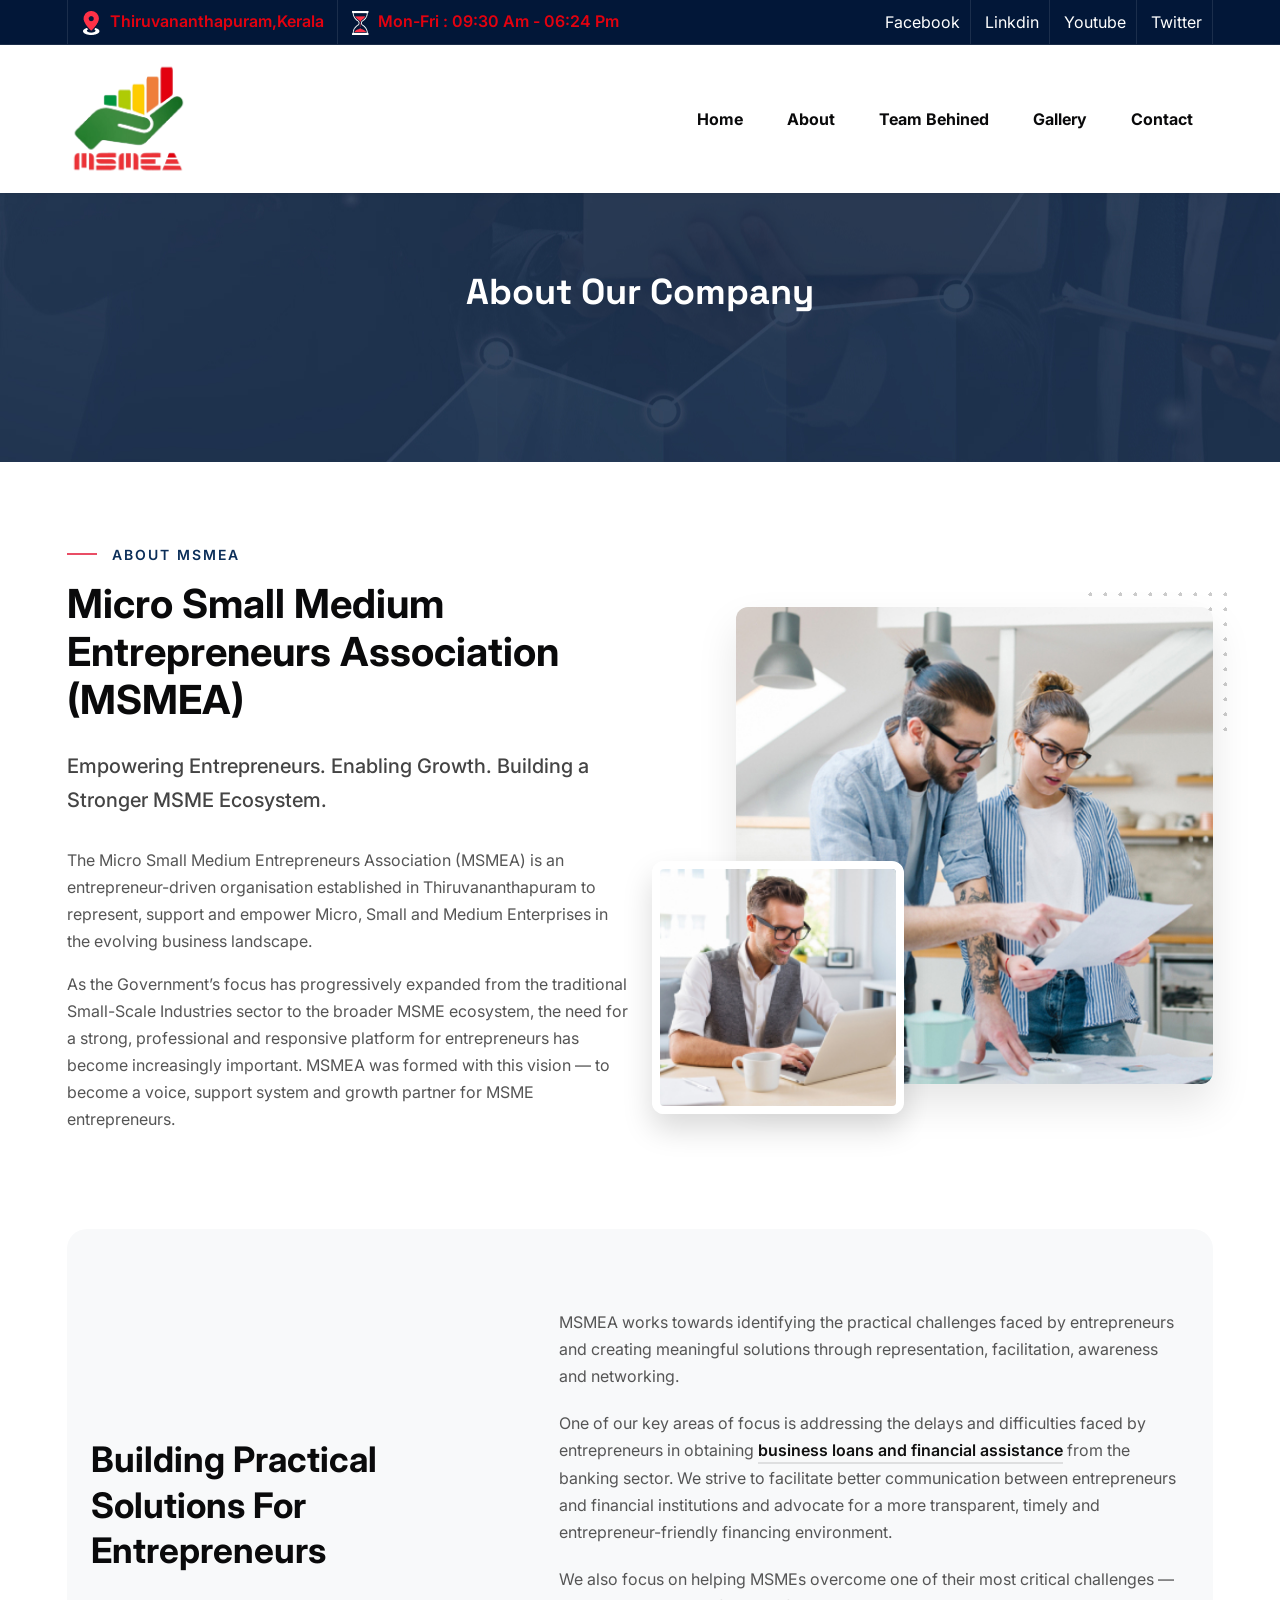
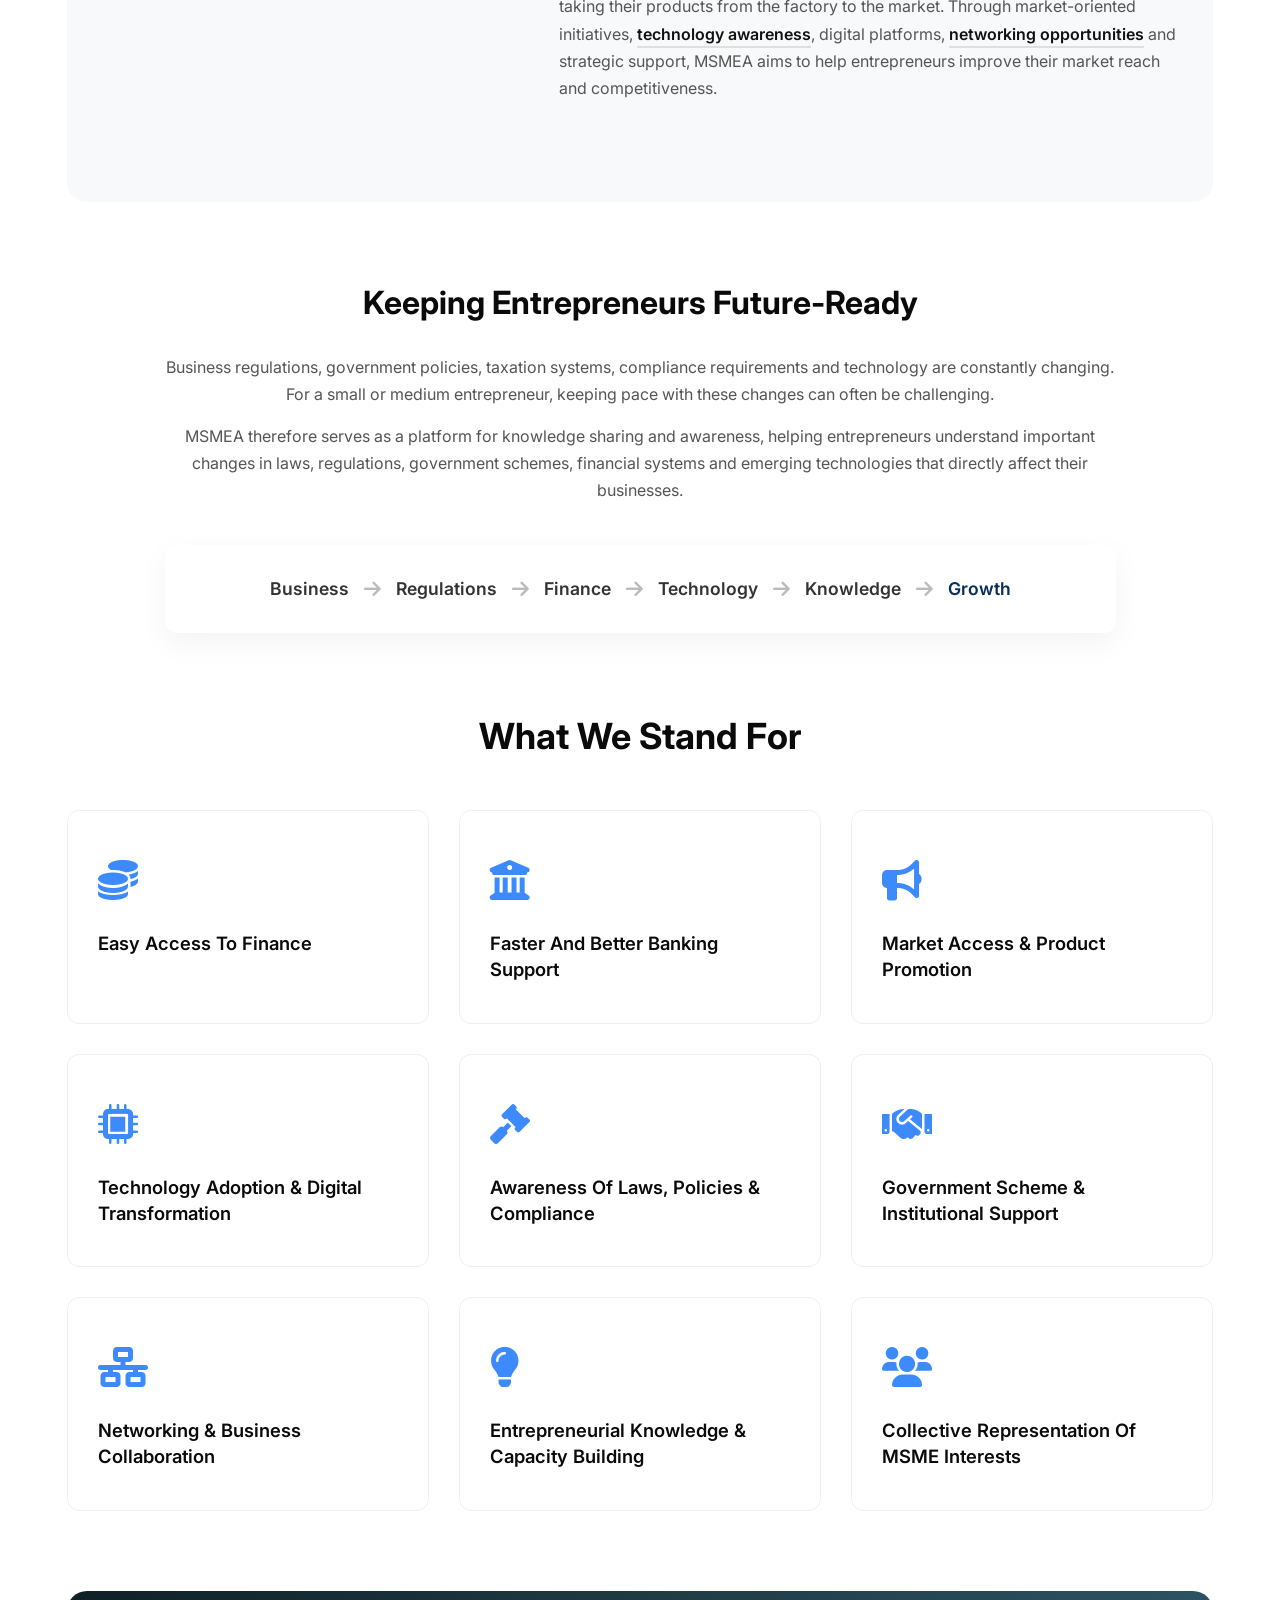
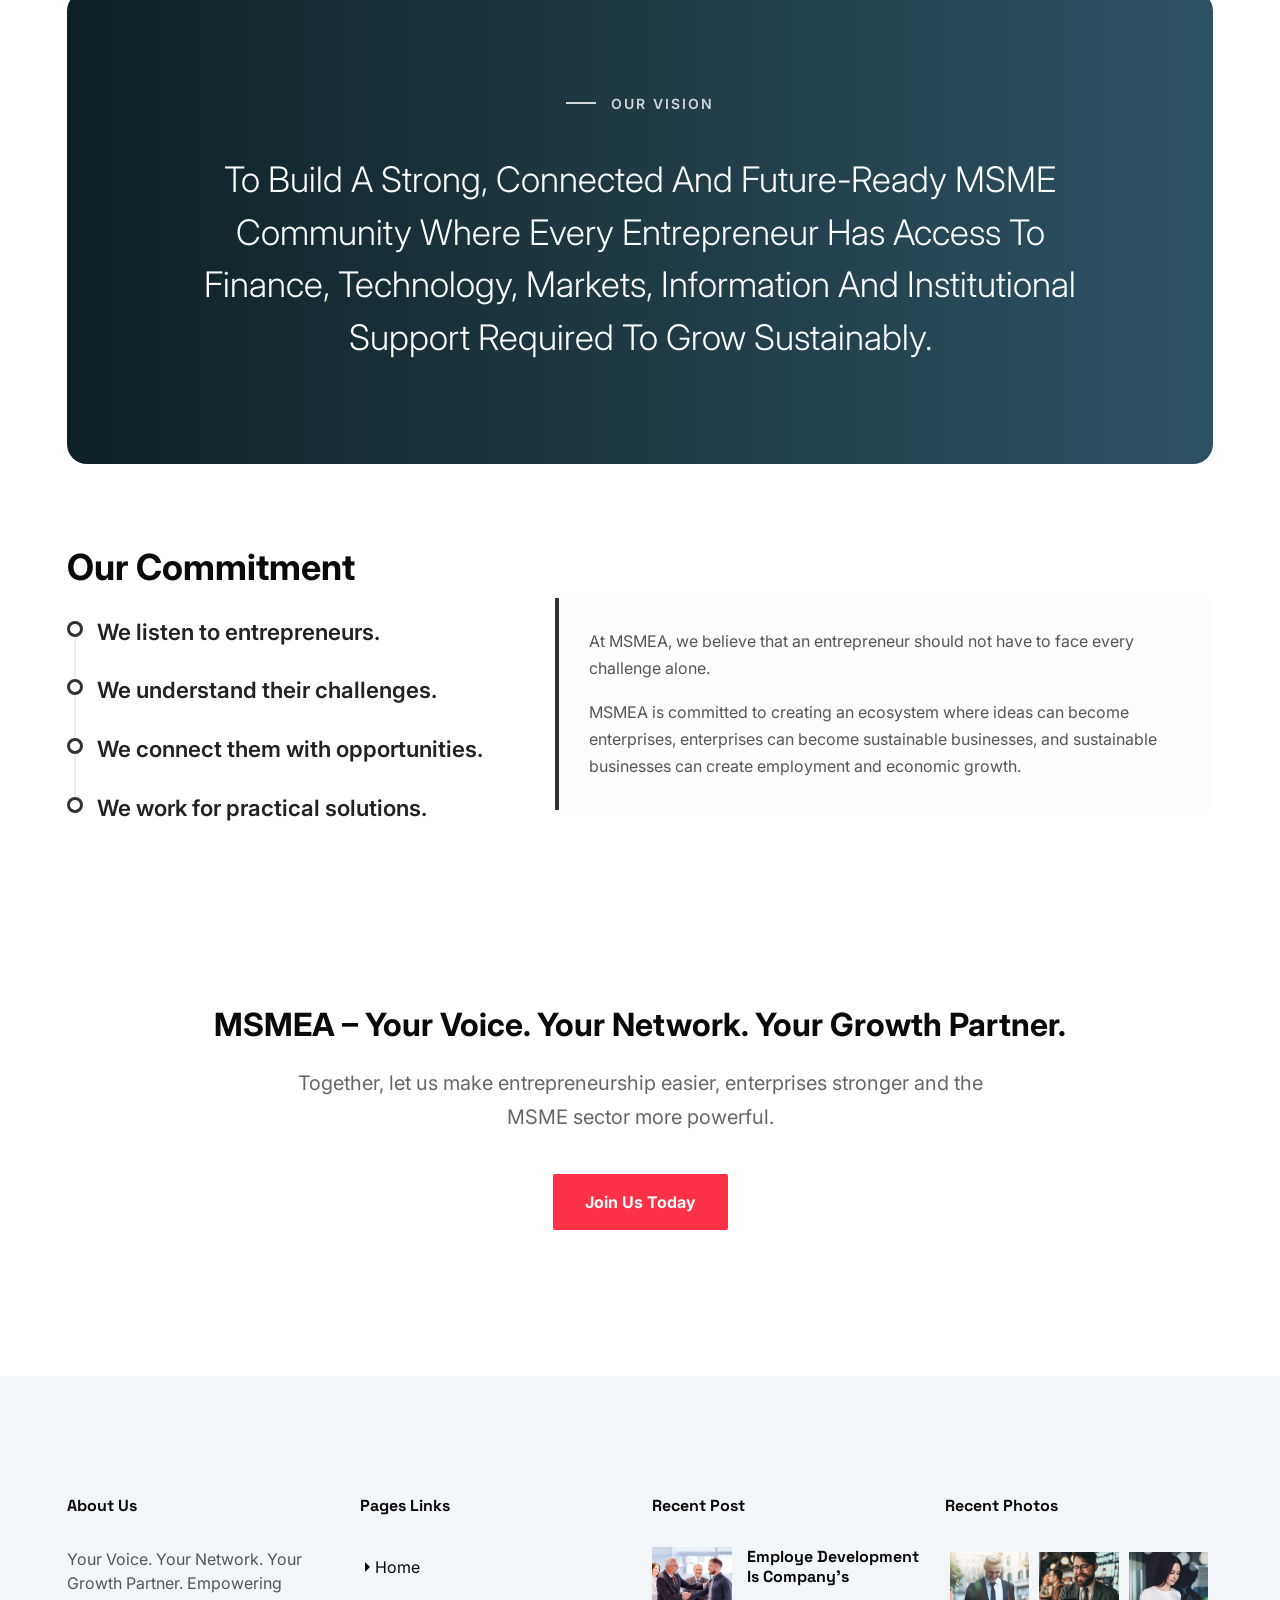
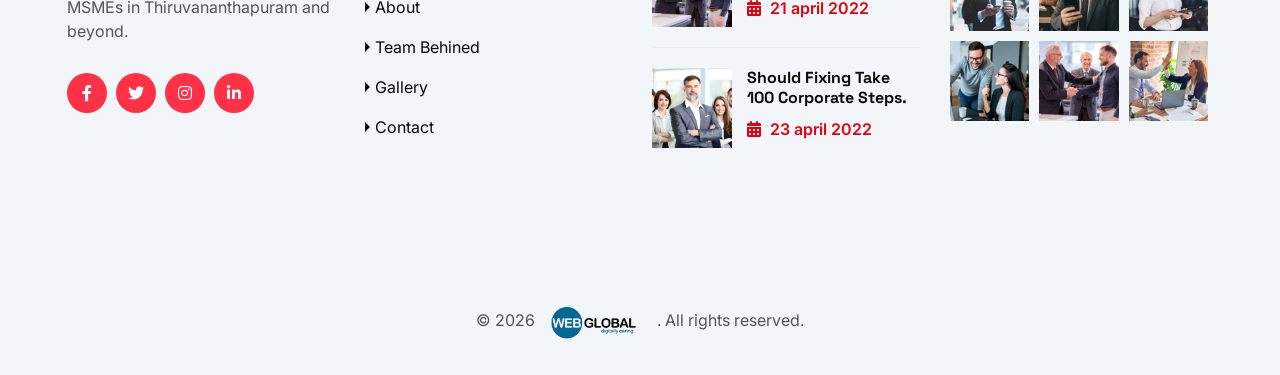
==== commit f07b3722: "Update copyright year and map location" ====
--- a/about.html
+++ b/about.html
@@ -19,7 +19,7 @@
     <link rel="stylesheet" href="assets/css/styles.css">
     <link rel="stylesheet" href="assets/css/about-modern.css">
 
-     <title>MSME | About</title>
+    <title>MSME | About</title>
     <link rel="stylesheet" href="https://unpkg.com/aos@2.3.1/dist/aos.css">
 </head>
 
@@ -42,12 +42,12 @@
         <div class="header__top">
             <div class="container">
                 <div class="row align-items-center">
-                    <div class="col-xl-6 col-12">
+                    <div class="col-xl-8 col-12">
                         <div class="info">
                             <ul>
                                 <li>
                                     <img src="assets/images/header/icon/01.png" alt="icon" />
-                                    <span>240 Parkway United States</span>
+                                    <span>Thiruvananthapuram,Kerala </span>
                                 </li>
                                 <li>
                                     <img src="assets/images/header/icon/02.png" alt="icon" />
@@ -56,7 +56,7 @@
                             </ul>
                         </div>
                     </div>
-                    <div class="col-xl-6 col-12">
+                    <div class="col-xl-4 col-12">
                         <div class="social text-xl-end">
                             <ul>
                                 <li><a href="#">facebook</a></li>
@@ -424,7 +424,7 @@
         <div class="footer__bottom">
             <div class="container">
                 <div class="footer__copytext text-center">
-                    <p>&copy; 2022 <a href="https://www.webgbl.com/">
+                    <p>&copy; 2026 <a href="https://www.webgbl.com/">
                             <img src="assets/images/webgbl-logo.png" class="copywrite-logo" />
                         </a>. All rights reserved.</p>
                 </div>
